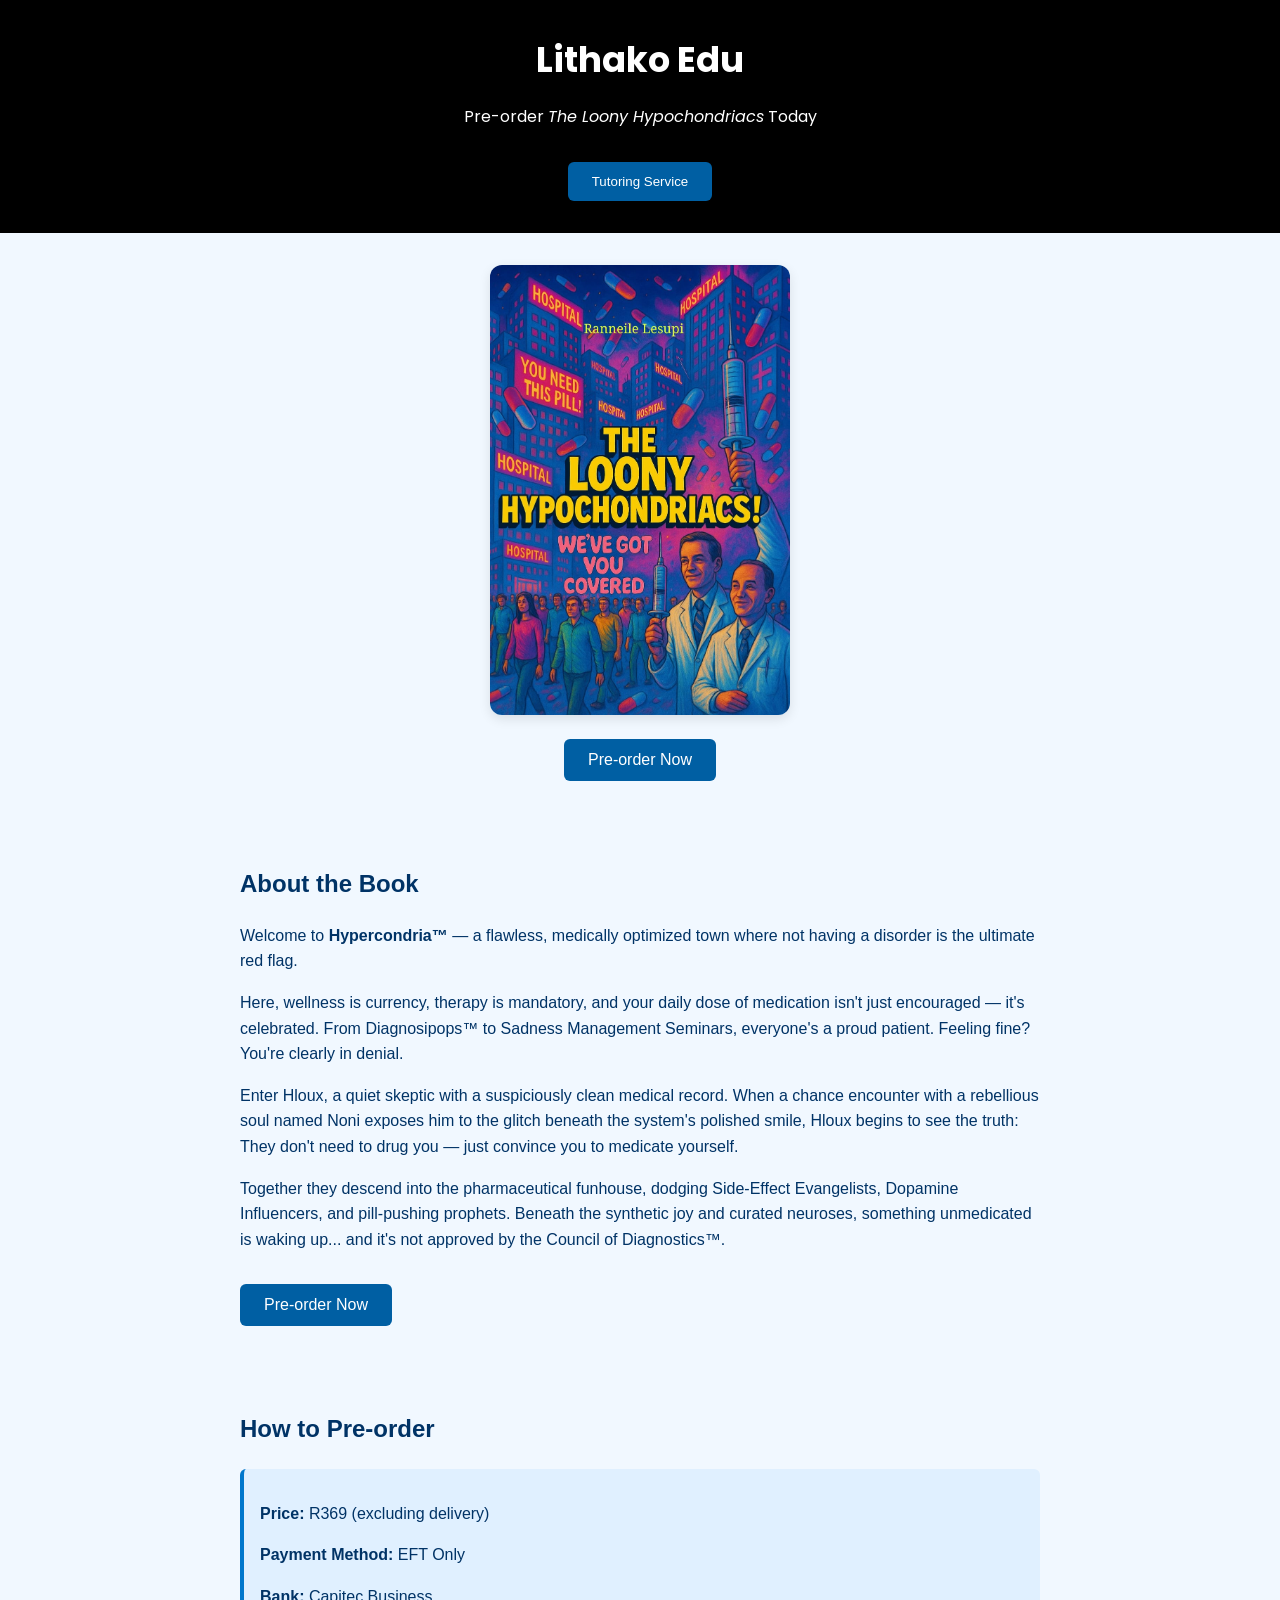
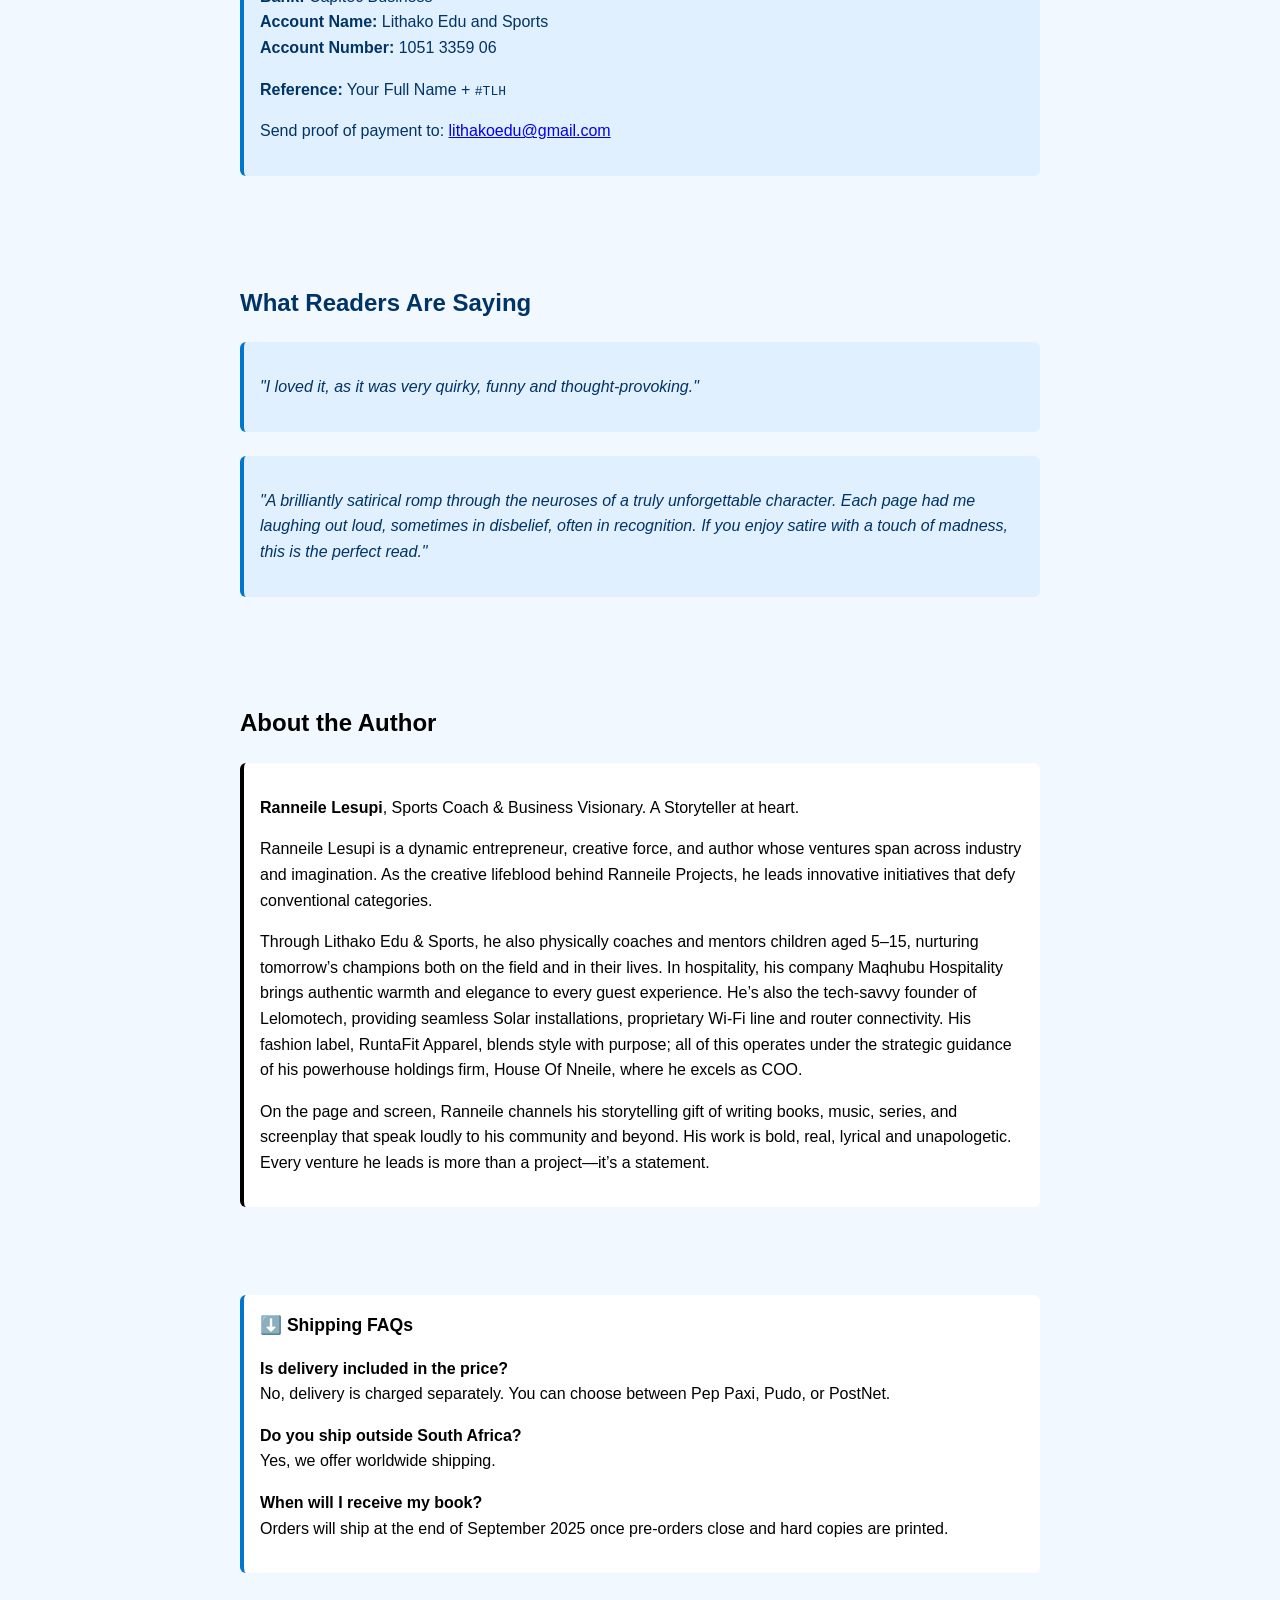
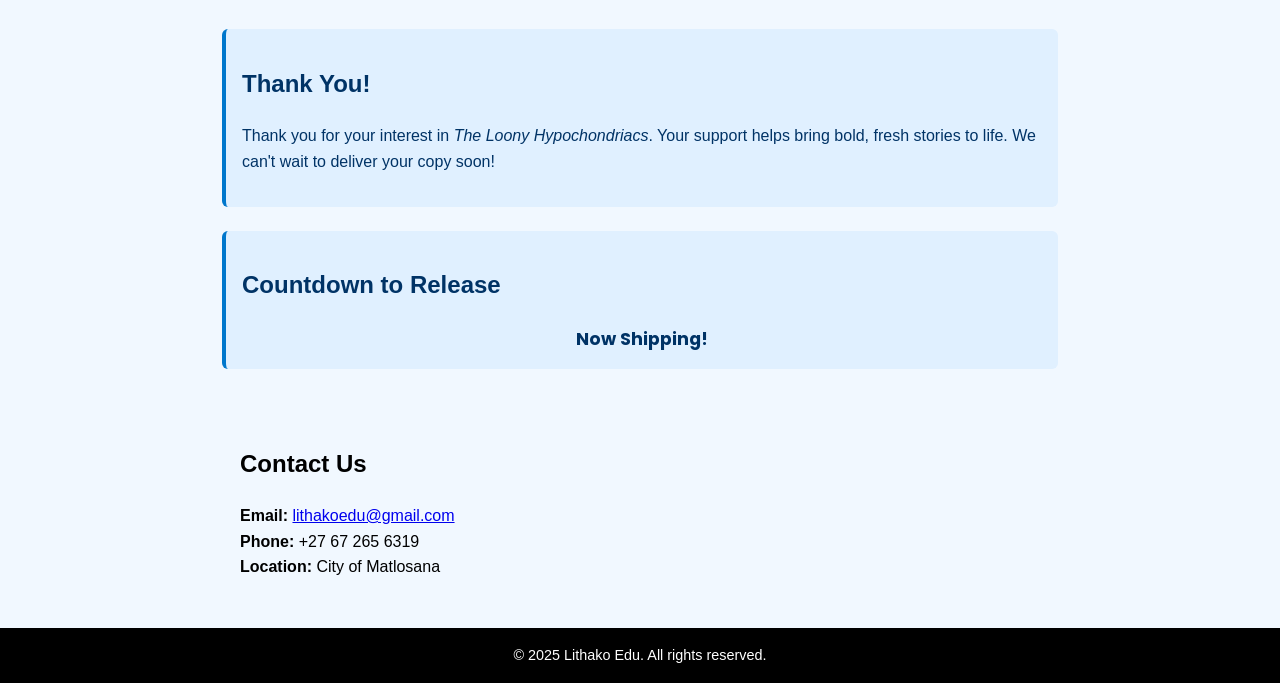
==== books.html @ 732142c1 "books.html" ====
<!DOCTYPE html>
<html lang="en">
<head>
  <meta charset="UTF-8" />
  <meta name="viewport" content="width=device-width, initial-scale=1.0" />
  <title>Lithako Edu – The Loony Hypochondriacs</title>
  <link href="https://fonts.googleapis.com/css2?family=Poppins:wght@600;700&display=swap" rel="stylesheet">
  <style>
    body {
      font-family: Arial, sans-serif;
      margin: 0;
      background: #f1f8ff;
      color: #003366;
      line-height: 1.6;
    }
    header {
      background: #000000;
      color: white;
      text-align: center;
      padding: 2rem 1rem;
      font-family: 'Poppins', sans-serif;
    }
    header h1 {
      margin: 0;
      font-size: 2.2rem;
    }
    .hero {
      padding: 2rem 1rem;
      text-align: center;
    }
    .hero img {
      max-width: 300px;
      width: 80%;
      height: auto;
      border-radius: 12px;
      box-shadow: 0 4px 12px rgba(0,0,0,0.1);
    }
    .hero button, .cta-button {
      background: #005fa3;
      color: white;
      border: none;
      padding: 0.75rem 1.5rem;
      font-size: 1rem;
      border-radius: 6px;
      cursor: pointer;
      margin-top: 1rem;
    }
    .section {
      max-width: 800px;
      margin: auto;
      padding: 2rem 1rem;
    }
    .testimonial, .order-box, .thank-you, .countdown-timer {
      background: #e0f0ff;
      border-left: 4px solid #0077cc;
      padding: 1rem;
      margin-bottom: 1.5rem;
      border-radius: 6px;
    }
    .bio-box {
      background: #ffffff;
      color: #000000;
      border-left: 4px solid #000000;
      padding: 1rem;
      margin-bottom: 1.5rem;
      border-radius: 6px;
    }
    .faq {
      background: #ffffff;
      color: #000000;
      border-left: 4px solid #0077cc;
      padding: 1rem;
      margin-bottom: 1.5rem;
      border-radius: 6px;
    }
    .contact-box {
      color: #000000;
    }
    footer {
      background: #000000;
      color: white;
      text-align: center;
      padding: 1rem;
      font-size: 0.9rem;
    }
    .countdown-box {
      font-size: 1.1rem;
      font-weight: bold;
      text-align: center;
      margin: 0 auto;
      font-family: 'Poppins', sans-serif;
    }
    #countdown span {
      display: inline-block;
      min-width: 80px;
      margin: 5px;
      font-size: 1rem;
      background: #005fa3;
      color: white;
      padding: 0.5rem 1rem;
      border-radius: 8px;
    }
    summary {
      font-weight: bold;
      font-size: 1.1rem;
      cursor: pointer;
      display: flex;
      align-items: center;
    }
    summary::marker {
      content: "\25BC ";
      font-size: 1rem;
      color: #005fa3;
    }
    @media (max-width: 600px) {
      .hero img {
        max-width: 90%;
      }
      #countdown span {
        min-width: 70px;
        font-size: 0.95rem;
      }
    }
  </style>
</head>
<body>
<header>
  <h1>Lithako Edu</h1>
  <p>Pre-order <em>The Loony Hypochondriacs</em> Today</p>
  <button onclick="window.location.href='tutoring.html'" style="margin-top: 1rem; background:#005fa3; color:white; border:none; padding:0.75rem 1.5rem; border-radius:6px; cursor:pointer;">Tutoring Service</button>
</header>

  <section class="hero">
    <img src="tlh-cover.jpg" alt="The Loony Hypochondriacs Book Cover">
    <br>
    <button onclick="document.getElementById('order').scrollIntoView({ behavior: 'smooth' });">Pre-order Now</button>
  </section>

  <section class="section">
    <h2>About the Book</h2>
    <p>Welcome to <strong>Hypercondria™</strong> — a flawless, medically optimized town where not having a disorder is the ultimate red flag.</p>
    <p>Here, wellness is currency, therapy is mandatory, and your daily dose of medication isn't just encouraged — it's celebrated. From Diagnosipops™ to Sadness Management Seminars, everyone's a proud patient. Feeling fine? You're clearly in denial.</p>
    <p>Enter Hloux, a quiet skeptic with a suspiciously clean medical record. When a chance encounter with a rebellious soul named Noni exposes him to the glitch beneath the system's polished smile, Hloux begins to see the truth: They don't need to drug you — just convince you to medicate yourself.</p>
    <p>Together they descend into the pharmaceutical funhouse, dodging Side-Effect Evangelists, Dopamine Influencers, and pill-pushing prophets. Beneath the synthetic joy and curated neuroses, something unmedicated is waking up... and it's not approved by the Council of Diagnostics™.</p>
    <button class="cta-button" onclick="document.getElementById('order').scrollIntoView({ behavior: 'smooth' });">Pre-order Now</button>
  </section>

  <section class="section" id="order">
    <h2>How to Pre-order</h2>
    <div class="order-box">
      <p><strong>Price:</strong> R369 (excluding delivery)</p>
      <p><strong>Payment Method:</strong> EFT Only</p>
      <p><strong>Bank:</strong> Capitec Business<br>
         <strong>Account Name:</strong> Lithako Edu and Sports<br>
         <strong>Account Number:</strong> 1051 3359 06</p>
      <p><strong>Reference:</strong> Your Full Name + <code>#TLH</code></p>
      <p>Send proof of payment to: <a href="mailto:lithakoedu@gmail.com">lithakoedu@gmail.com</a></p>
    </div>
  </section>

  <section class="section">
    <h2>What Readers Are Saying</h2>
    <div class="testimonial">
      <p><em>"I loved it, as it was very quirky, funny and thought-provoking."</em></p>
    </div>
    <div class="testimonial">
      <p><em>"A brilliantly satirical romp through the neuroses of a truly unforgettable character. Each page had me laughing out loud, sometimes in disbelief, often in recognition. If you enjoy satire with a touch of madness, this is the perfect read."</em></p>
    </div>
  </section>

  <section class="section">
    <h2 style="color: black;">About the Author</h2>
    <div class="bio-box">
      <p><strong>Ranneile Lesupi</strong>, Sports Coach & Business Visionary. A Storyteller at heart.</p>
      <p>Ranneile Lesupi is a dynamic entrepreneur, creative force, and author whose ventures span across industry and imagination. As the creative lifeblood behind Ranneile Projects, he leads innovative initiatives that defy conventional categories.</p>
      <p>Through Lithako Edu & Sports, he also physically coaches and mentors children aged 5–15, nurturing tomorrow’s champions both on the field and in their lives. In hospitality, his company Maqhubu Hospitality brings authentic warmth and elegance to every guest experience. He’s also the tech-savvy founder of Lelomotech, providing seamless Solar installations, proprietary Wi-Fi line and router connectivity. His fashion label, RuntaFit Apparel, blends style with purpose; all of this operates under the strategic guidance of his powerhouse holdings firm, House Of Nneile, where he excels as COO.</p>
      <p>On the page and screen, Ranneile channels his storytelling gift of writing books, music, series, and screenplay that speak loudly to his community and beyond. His work is bold, real, lyrical and unapologetic. Every venture he leads is more than a project—it’s a statement.</p>
    </div>
  </section>

  <section class="section">
    <details class="faq" open>
      <summary style="color: black;">⬇️ Shipping FAQs</summary>
      <p><strong>Is delivery included in the price?</strong><br>
      No, delivery is charged separately. You can choose between Pep Paxi, Pudo, or PostNet.</p>

      <p><strong>Do you ship outside South Africa?</strong><br>
      Yes, we offer worldwide shipping.</p>

      <p><strong>When will I receive my book?</strong><br>
      Orders will ship at the end of September 2025 once pre-orders close and hard copies are printed.</p>
    </details>
  </section>

  <section class="section thank-you">
    <h2>Thank You!</h2>
    <p>Thank you for your interest in <em>The Loony Hypochondriacs</em>. Your support helps bring bold, fresh stories to life. We can't wait to deliver your copy soon!</p>
  </section>

  <section class="section countdown-timer">
    <h2>Countdown to Release</h2>
    <div class="countdown-box" id="countdown">
      <span id="days">0 Days</span>
      <span id="hours">0 Hours</span>
      <span id="minutes">0 Minutes</span>
      <span id="seconds">0 Seconds</span>
    </div>
  </section>

  <section class="section contact-box">
    <h2>Contact Us</h2>
    <p><strong>Email:</strong> <a href="mailto:lithakoedu@gmail.com">lithakoedu@gmail.com</a><br>
       <strong>Phone:</strong> +27 67 265 6319<br>
       <strong>Location:</strong> City of Matlosana</p>
  </section>

  <footer>
    &copy; 2025 Lithako Edu. All rights reserved.
  </footer>

  <script>
    const releaseDate = new Date("September 30, 2025 00:00:00").getTime();
    const countdown = () => {
      const now = new Date().getTime();
      const distance = releaseDate - now;
      if (distance < 0) {
        document.getElementById("countdown").innerHTML = "Now Shipping!";
        return;
      }
      const days = Math.floor(distance / (1000 * 60 * 60 * 24));
      const hours = Math.floor((distance % (1000 * 60 * 60 * 24)) / (1000 * 60 * 60));
      const minutes = Math.floor((distance % (1000 * 60 * 60)) / (1000 * 60));
      const seconds = Math.floor((distance % (1000 * 60)) / 1000);

      document.getElementById("days").innerText = days + " Days";
      document.getElementById("hours").innerText = hours + " Hours";
      document.getElementById("minutes").innerText = minutes + " Minutes";
      document.getElementById("seconds").innerText = seconds + " Seconds";
    };
    setInterval(countdown, 1000);
  </script>
</body>
</html>
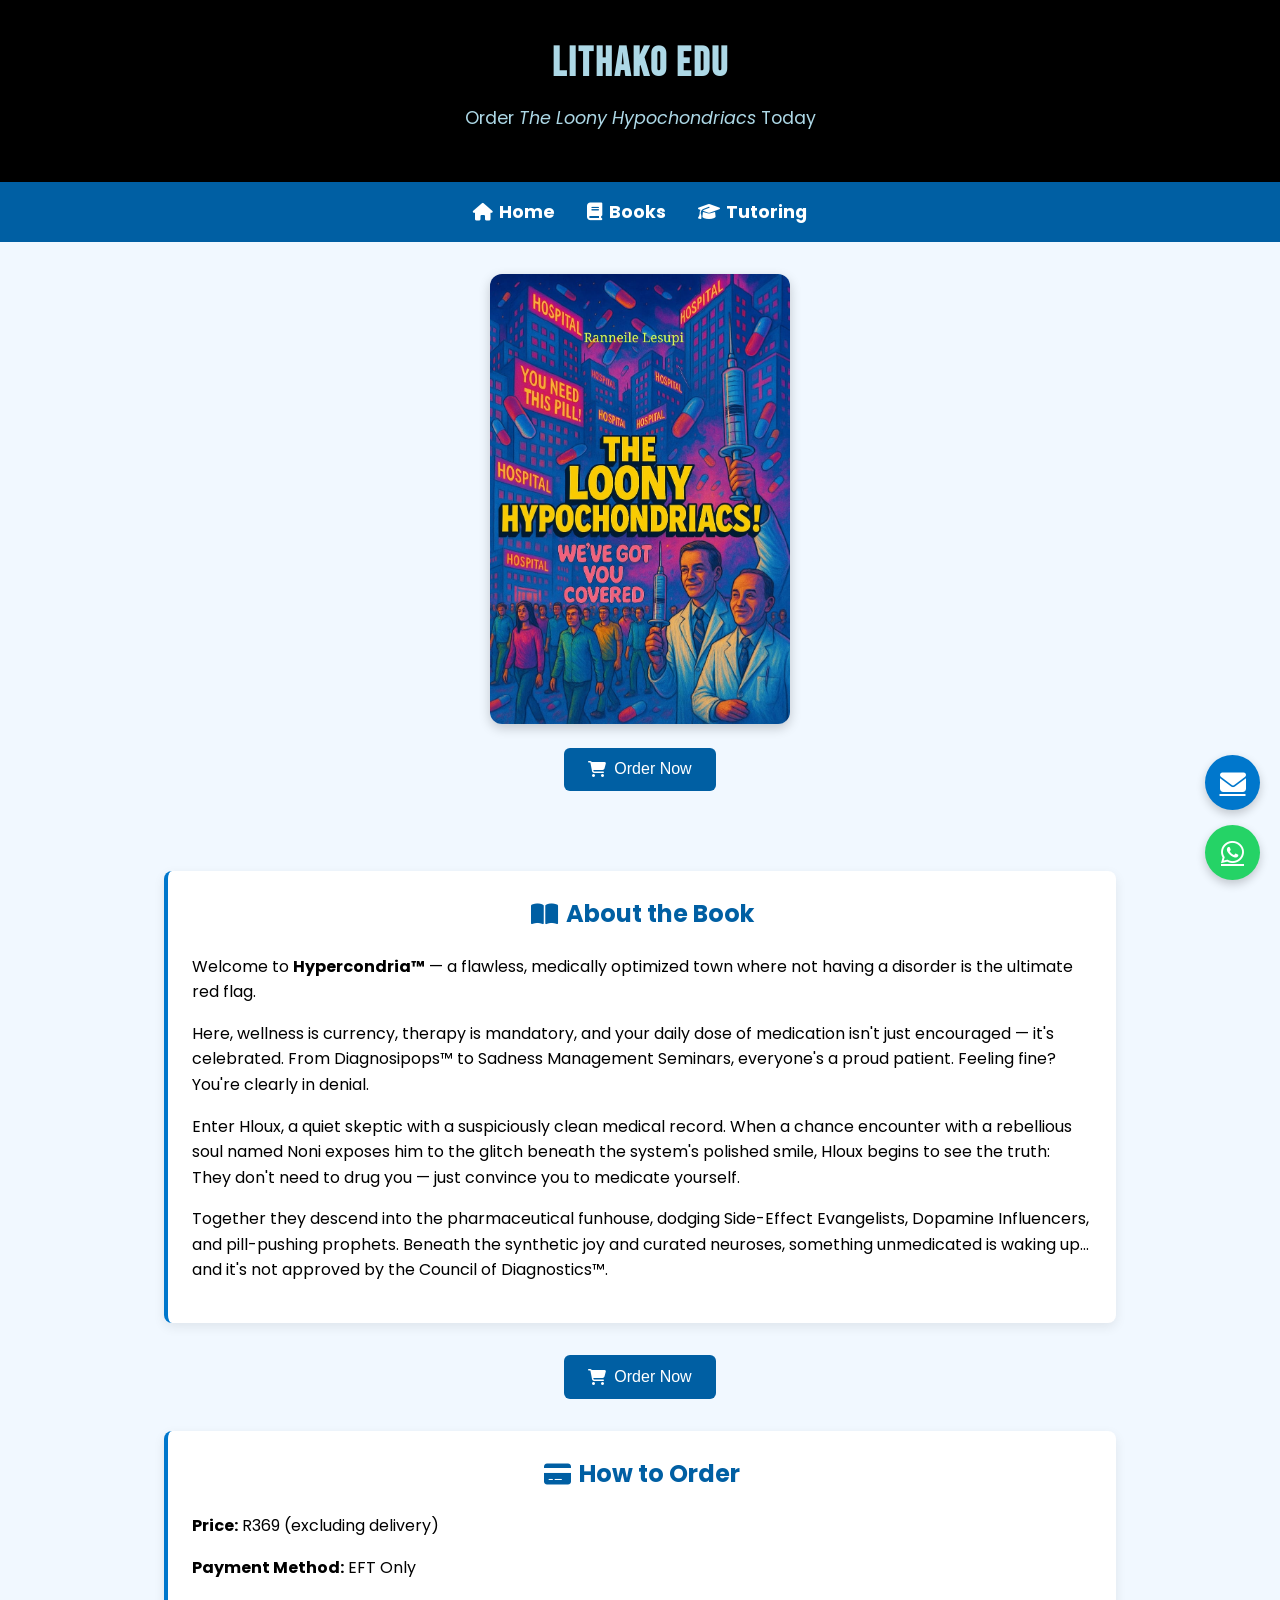
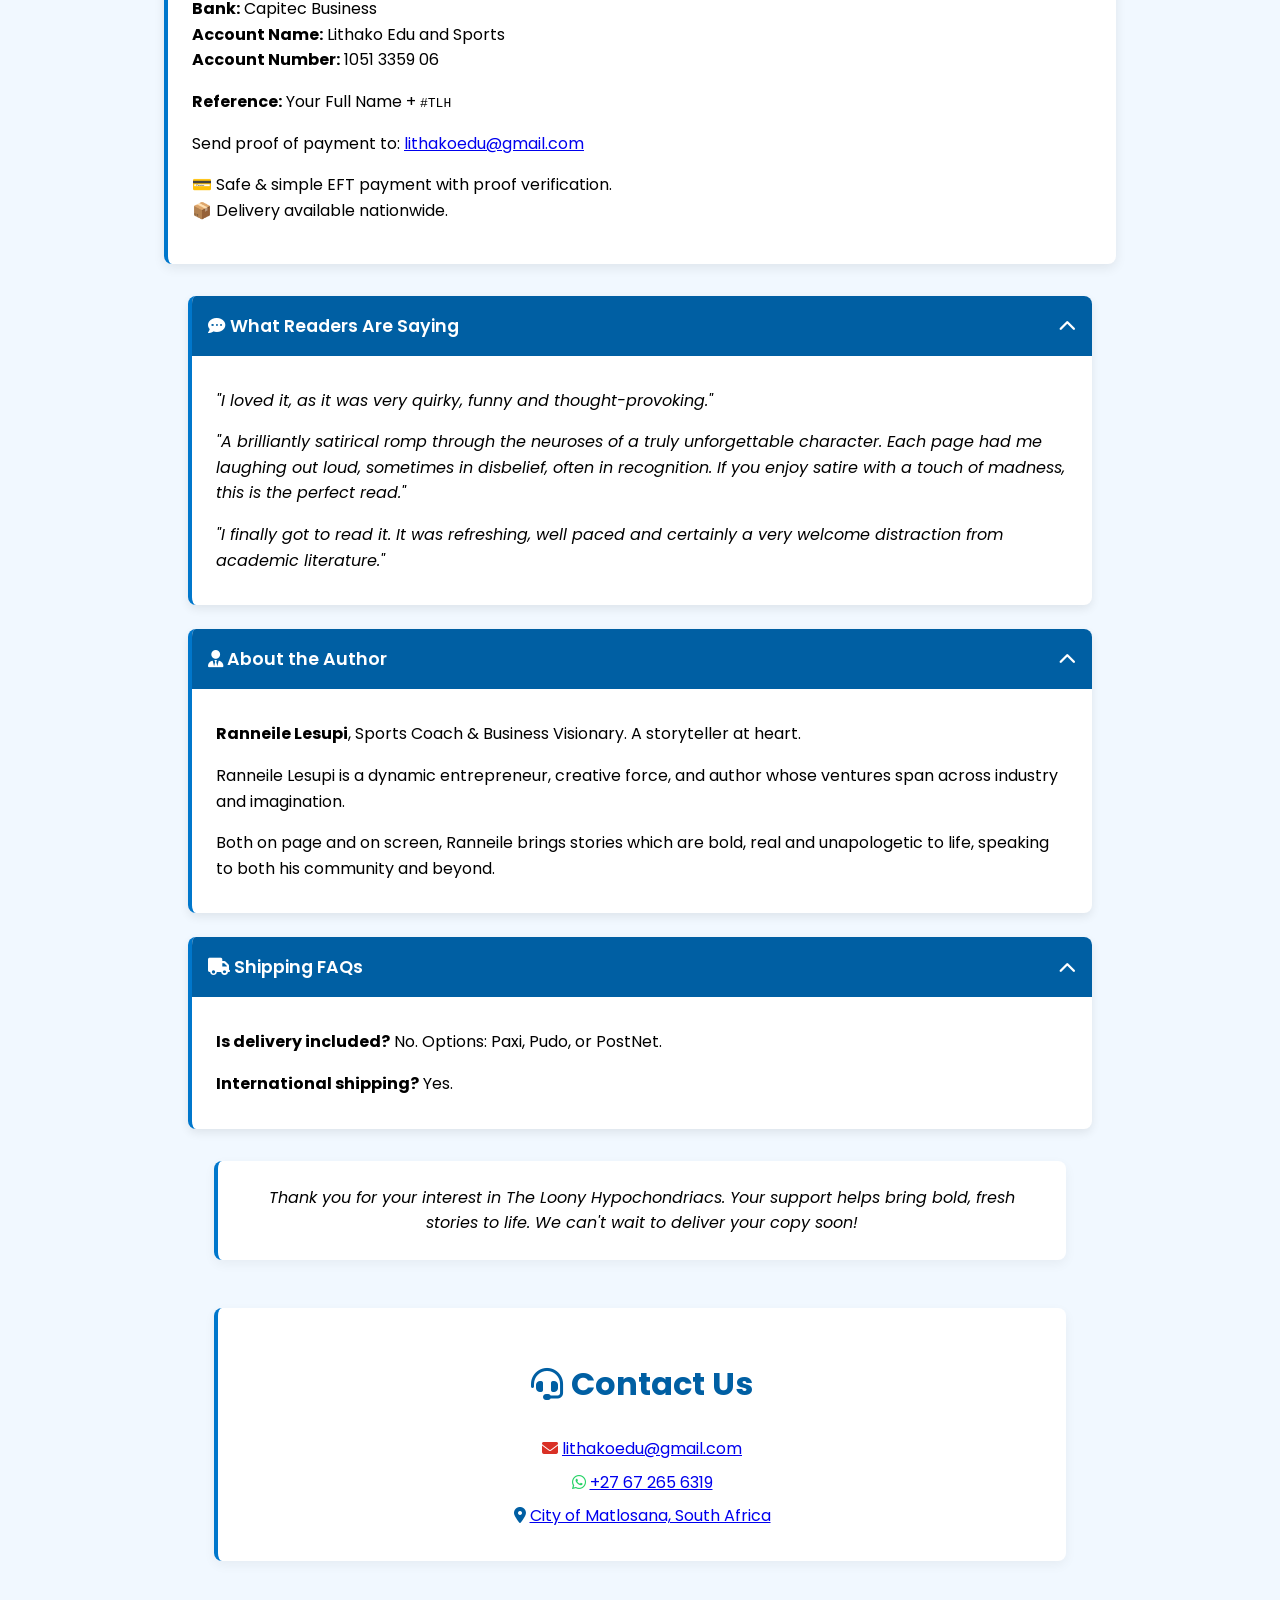
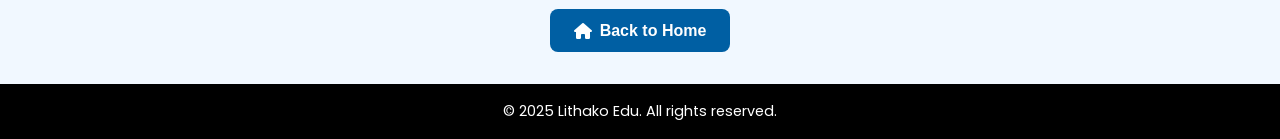
==== commit d765a25f: "Add initial HTML structure for books page" ====
--- a/books.html
+++ b/books.html
@@ -4,240 +4,441 @@
   <meta charset="UTF-8" />
   <meta name="viewport" content="width=device-width, initial-scale=1.0" />
   <title>Lithako Edu – The Loony Hypochondriacs</title>
-  <link href="https://fonts.googleapis.com/css2?family=Poppins:wght@600;700&display=swap" rel="stylesheet">
+
+  <!-- Fonts & Icons -->
+  <link href="https://fonts.googleapis.com/css2?family=Poppins:wght@400;600;700&family=Bebas+Neue&display=swap" rel="stylesheet">
+  <link rel="stylesheet" href="https://cdnjs.cloudflare.com/ajax/libs/font-awesome/6.5.0/css/all.min.css">
+
   <style>
+    html {
+      scroll-behavior: smooth;
+    }
+
     body {
-      font-family: Arial, sans-serif;
+      font-family: 'Poppins', sans-serif;
       margin: 0;
       background: #f1f8ff;
-      color: #003366;
+      color: #000;
       line-height: 1.6;
     }
+
+    /* Header */
     header {
-      background: #000000;
-      color: white;
+      background: #000;
+      color: #add8e6;
       text-align: center;
       padding: 2rem 1rem;
-      font-family: 'Poppins', sans-serif;
-    }
+    }
+
     header h1 {
+      font-family: 'Bebas Neue', sans-serif;
+      font-size: 2.5rem;
       margin: 0;
-      font-size: 2.2rem;
-    }
+      letter-spacing: 2px;
+    }
+
+    header p {
+      font-size: 1.1rem;
+      margin-top: 0.5rem;
+      color: #add8e6;
+    }
+
+    /* Navbar */
+    nav {
+      background: #005fa3;
+      display: flex;
+      justify-content: center;
+      gap: 2rem;
+      padding: 1rem 0;
+    }
+
+    nav a {
+      color: white;
+      text-decoration: none;
+      font-weight: bold;
+      font-size: 1.1rem;
+      display: flex;
+      align-items: center;
+      gap: 0.4rem;
+      transition: color 0.3s ease;
+    }
+
+    nav a:hover {
+      color: #aee0ff;
+    }
+
+    /* Hero */
     .hero {
+      text-align: center;
       padding: 2rem 1rem;
-      text-align: center;
-    }
+    }
+
     .hero img {
       max-width: 300px;
       width: 80%;
-      height: auto;
       border-radius: 12px;
-      box-shadow: 0 4px 12px rgba(0,0,0,0.1);
-    }
-    .hero button, .cta-button {
+      box-shadow: 0 4px 12px rgba(0,0,0,0.2);
+    }
+
+    .cta-button {
       background: #005fa3;
       color: white;
       border: none;
-      padding: 0.75rem 1.5rem;
+      padding: 0.8rem 1.5rem;
       font-size: 1rem;
       border-radius: 6px;
       cursor: pointer;
-      margin-top: 1rem;
-    }
-    .section {
+      display: flex;
+      align-items: center;
+      gap: 0.5rem;
+      margin: 1rem auto;
+      transition: all 0.3s ease;
+    }
+
+    .cta-button:hover {
+      background: #00487d;
+      transform: scale(1.05);
+    }
+
+    .pulse {
+      animation: pulse 1.8s infinite;
+    }
+
+    @keyframes pulse {
+      0% { transform: scale(1); }
+      50% { transform: scale(1.05); }
+      100% { transform: scale(1); }
+    }
+
+    .highlight {
+      color: #005fa3;
+      font-weight: 600;
+    }
+
+    /* Box Sections */
+    .info-box {
+      max-width: 900px;
+      margin: 2rem auto;
+      background: #ffffff;
+      border-left: 4px solid #0077cc;
+      border-radius: 8px;
+      box-shadow: 0 4px 12px rgba(0, 0, 0, 0.08);
+      padding: 1.5rem;
+    }
+
+    .info-box h2 {
+      text-align: center;
+      color: #005fa3;
+      margin-top: 0;
+      display: flex;
+      justify-content: center;
+      align-items: center;
+      gap: 0.5rem;
+    }
+
+    /* Accordion Sections */
+    .accordion {
+      max-width: 900px;
+      margin: 1.5rem auto;
+      background: #fff;
+      border-radius: 8px;
+      border-left: 4px solid #0077cc;
+      box-shadow: 0 4px 10px rgba(0,0,0,0.08);
+      overflow: hidden;
+      transition: all 0.3s ease;
+    }
+
+    .accordion-header {
+      background: #005fa3;
+      color: white;
+      padding: 1rem;
+      cursor: pointer;
+      font-weight: 600;
+      display: flex;
+      align-items: center;
+      justify-content: space-between;
+      font-size: 1.1rem;
+      user-select: none;
+    }
+
+    .accordion-header i.fa-chevron-down {
+      transition: transform 0.3s ease;
+    }
+
+    .accordion.open .accordion-header i.fa-chevron-down {
+      transform: rotate(180deg);
+    }
+
+    .accordion-content {
+      padding: 1rem 1.5rem;
+      opacity: 1;
+      max-height: none;
+    }
+
+    .accordion.closed .accordion-content {
+      display: none;
+      opacity: 0;
+    }
+
+    /* Thank You Box */
+    .thank-you {
       max-width: 800px;
-      margin: auto;
-      padding: 2rem 1rem;
-    }
-    .testimonial, .order-box, .thank-you, .countdown-timer {
-      background: #e0f0ff;
+      margin: 2rem auto;
+      padding: 1.5rem;
+      background: #ffffff;
       border-left: 4px solid #0077cc;
-      padding: 1rem;
-      margin-bottom: 1.5rem;
-      border-radius: 6px;
-    }
-    .bio-box {
+      border-radius: 8px;
+      color: #000;
+      box-shadow: 0 4px 12px rgba(0,0,0,0.05);
+      text-align: center;
+      font-style: italic;
+    }
+
+    /* Contact Section */
+    .contact-section {
+      max-width: 800px;
+      margin: 3rem auto;
       background: #ffffff;
-      color: #000000;
-      border-left: 4px solid #000000;
-      padding: 1rem;
-      margin-bottom: 1.5rem;
-      border-radius: 6px;
-    }
-    .faq {
-      background: #ffffff;
-      color: #000000;
       border-left: 4px solid #0077cc;
-      padding: 1rem;
-      margin-bottom: 1.5rem;
-      border-radius: 6px;
-    }
-    .contact-box {
-      color: #000000;
-    }
+      border-radius: 8px;
+      padding: 1.5rem;
+      text-align: center;
+      color: #000;
+      box-shadow: 0 4px 12px rgba(0,0,0,0.05);
+    }
+
+    .contact-section h2 {
+      display: flex;
+      align-items: center;
+      justify-content: center;
+      gap: 0.5rem;
+      font-size: 2rem;
+      color: #005fa3;
+    }
+
+    .contact-list {
+      list-style: none;
+      padding: 0;
+      margin: 0;
+    }
+
+    .contact-list li {
+      margin: 0.5rem 0;
+      font-size: 1rem;
+    }
+
+    /* Floating Buttons */
+    .floating-btn {
+      position: fixed;
+      width: 55px;
+      height: 55px;
+      border-radius: 50%;
+      text-align: center;
+      font-size: 26px;
+      color: white;
+      z-index: 1000;
+      box-shadow: 0 4px 10px rgba(0, 0, 0, 0.2);
+      transition: transform 0.3s, background 0.3s;
+      display: flex;
+      align-items: center;
+      justify-content: center;
+    }
+
+    .floating-btn i {
+      margin: 0;
+    }
+
+    .floating-btn:hover {
+      transform: scale(1.07);
+    }
+
+    .whatsapp-float {
+      background-color: #25D366;
+      bottom: 20px;
+      right: 20px;
+    }
+
+    .email-float {
+      background-color: #0077cc;
+      bottom: 90px;
+      right: 20px;
+    }
+
+    /* Back to Home */
+    .back-home {
+      text-align: center;
+      margin: 2rem 0;
+    }
+
+    .back-home .back-cta {
+      background: #005fa3;
+      color: white;
+      border: none;
+      padding: 0.8rem 1.5rem;
+      border-radius: 8px;
+      cursor: pointer;
+      font-size: 1rem;
+      font-weight: 600;
+      display: inline-flex;
+      align-items: center;
+      justify-content: center;
+      gap: 0.5rem;
+      transition: all 0.3s ease;
+    }
+
+    .back-home .back-cta:hover {
+      background: #00487d;
+      transform: scale(1.05);
+    }
+
     footer {
-      background: #000000;
+      background: #000;
       color: white;
       text-align: center;
       padding: 1rem;
       font-size: 0.9rem;
     }
-    .countdown-box {
-      font-size: 1.1rem;
-      font-weight: bold;
-      text-align: center;
-      margin: 0 auto;
-      font-family: 'Poppins', sans-serif;
-    }
-    #countdown span {
-      display: inline-block;
-      min-width: 80px;
-      margin: 5px;
-      font-size: 1rem;
-      background: #005fa3;
-      color: white;
-      padding: 0.5rem 1rem;
-      border-radius: 8px;
-    }
-    summary {
-      font-weight: bold;
-      font-size: 1.1rem;
-      cursor: pointer;
-      display: flex;
-      align-items: center;
-    }
-    summary::marker {
-      content: "\25BC ";
-      font-size: 1rem;
-      color: #005fa3;
-    }
-    @media (max-width: 600px) {
-      .hero img {
-        max-width: 90%;
-      }
-      #countdown span {
-        min-width: 70px;
-        font-size: 0.95rem;
-      }
+
+    @media (max-width: 700px) {
+      .hero img { max-width: 220px; }
+      .info-box, .accordion, .thank-you, .contact-section { margin: 1rem; padding: 1rem; }
+      .email-float { right: 14px; bottom: 84px; }
+      .whatsapp-float { right: 14px; bottom: 20px; }
     }
   </style>
 </head>
 <body>
-<header>
-  <h1>Lithako Edu</h1>
-  <p>Pre-order <em>The Loony Hypochondriacs</em> Today</p>
-  <button onclick="window.location.href='tutoring.html'" style="margin-top: 1rem; background:#005fa3; color:white; border:none; padding:0.75rem 1.5rem; border-radius:6px; cursor:pointer;">Tutoring Service</button>
-</header>
+
+  <header>
+    <h1>Lithako Edu</h1>
+    <p>Order <em>The Loony Hypochondriacs</em> Today</p>
+  </header>
+
+  <nav>
+    <a href="index.html"><i class="fas fa-home"></i> Home</a>
+    <a href="books.html"><i class="fas fa-book"></i> Books</a>
+    <a href="tutoring.html"><i class="fas fa-graduation-cap"></i> Tutoring</a>
+  </nav>
 
   <section class="hero">
     <img src="tlh-cover.jpg" alt="The Loony Hypochondriacs Book Cover">
-    <br>
-    <button onclick="document.getElementById('order').scrollIntoView({ behavior: 'smooth' });">Pre-order Now</button>
+    <button class="cta-button pulse" onclick="document.getElementById('order').scrollIntoView({ behavior: 'smooth' });" aria-label="Order Now">
+      <i class="fas fa-shopping-cart" aria-hidden="true"></i> Order Now
+    </button>
   </section>
 
-  <section class="section">
-    <h2>About the Book</h2>
+  <section class="info-box">
+    <h2><i class="fas fa-book-open"></i> About the Book</h2>
+
     <p>Welcome to <strong>Hypercondria™</strong> — a flawless, medically optimized town where not having a disorder is the ultimate red flag.</p>
+
     <p>Here, wellness is currency, therapy is mandatory, and your daily dose of medication isn't just encouraged — it's celebrated. From Diagnosipops™ to Sadness Management Seminars, everyone's a proud patient. Feeling fine? You're clearly in denial.</p>
+
     <p>Enter Hloux, a quiet skeptic with a suspiciously clean medical record. When a chance encounter with a rebellious soul named Noni exposes him to the glitch beneath the system's polished smile, Hloux begins to see the truth: They don't need to drug you — just convince you to medicate yourself.</p>
+
     <p>Together they descend into the pharmaceutical funhouse, dodging Side-Effect Evangelists, Dopamine Influencers, and pill-pushing prophets. Beneath the synthetic joy and curated neuroses, something unmedicated is waking up... and it's not approved by the Council of Diagnostics™.</p>
-    <button class="cta-button" onclick="document.getElementById('order').scrollIntoView({ behavior: 'smooth' });">Pre-order Now</button>
   </section>
 
-  <section class="section" id="order">
-    <h2>How to Pre-order</h2>
-    <div class="order-box">
-      <p><strong>Price:</strong> R369 (excluding delivery)</p>
-      <p><strong>Payment Method:</strong> EFT Only</p>
-      <p><strong>Bank:</strong> Capitec Business<br>
-         <strong>Account Name:</strong> Lithako Edu and Sports<br>
-         <strong>Account Number:</strong> 1051 3359 06</p>
-      <p><strong>Reference:</strong> Your Full Name + <code>#TLH</code></p>
-      <p>Send proof of payment to: <a href="mailto:lithakoedu@gmail.com">lithakoedu@gmail.com</a></p>
-    </div>
+  <div style="text-align:center;">
+    <button class="cta-button pulse" onclick="document.getElementById('order').scrollIntoView({ behavior: 'smooth' });" aria-label="Order Now (second)">
+      <i class="fas fa-shopping-cart" aria-hidden="true"></i> Order Now
+    </button>
+  </div>
+
+  <section id="order" class="info-box">
+    <h2><i class="fas fa-credit-card"></i> How to Order</h2>
+    <p><strong>Price:</strong> R369 (excluding delivery)</p>
+    <p><strong>Payment Method:</strong> EFT Only</p>
+    <p><strong>Bank:</strong> Capitec Business<br>
+       <strong>Account Name:</strong> Lithako Edu and Sports<br>
+       <strong>Account Number:</strong> 1051 3359 06</p>
+    <p><strong>Reference:</strong> Your Full Name + <code>#TLH</code></p>
+    <p>Send proof of payment to: <a href="mailto:lithakoedu@gmail.com">lithakoedu@gmail.com</a></p>
+    <p>💳 Safe & simple EFT payment with proof verification.<br>📦 Delivery available nationwide.</p>
   </section>
 
-  <section class="section">
-    <h2>What Readers Are Saying</h2>
-    <div class="testimonial">
+  <!-- What Readers Are Saying -->
+  <div class="accordion open" aria-expanded="true">
+    <div class="accordion-header">
+      <span><i class="fas fa-comment-dots" aria-hidden="true"></i> What Readers Are Saying</span>
+      <i class="fas fa-chevron-down" aria-hidden="true"></i>
+    </div>
+    <div class="accordion-content">
       <p><em>"I loved it, as it was very quirky, funny and thought-provoking."</em></p>
-    </div>
-    <div class="testimonial">
       <p><em>"A brilliantly satirical romp through the neuroses of a truly unforgettable character. Each page had me laughing out loud, sometimes in disbelief, often in recognition. If you enjoy satire with a touch of madness, this is the perfect read."</em></p>
-    </div>
+      <p><em>"I finally got to read it. It was refreshing, well paced and certainly a very welcome distraction from academic literature."</em></p>
+    </div>
+  </div>
+
+  <!-- Updated About the Author -->
+  <div class="accordion open" aria-expanded="true">
+    <div class="accordion-header">
+      <span><i class="fas fa-user-tie" aria-hidden="true"></i> About the Author</span>
+      <i class="fas fa-chevron-down" aria-hidden="true"></i>
+    </div>
+    <div class="accordion-content">
+      <p><strong>Ranneile Lesupi</strong>, Sports Coach & Business Visionary. A storyteller at heart.</p>
+      <p>Ranneile Lesupi is a dynamic entrepreneur, creative force, and author whose ventures span across industry and imagination.</p>
+      <p>Both on page and on screen, Ranneile brings stories which are bold, real and unapologetic to life, speaking to both his community and beyond.</p>
+    </div>
+  </div>
+
+  <div class="accordion open" aria-expanded="true">
+    <div class="accordion-header">
+      <span><i class="fas fa-truck" aria-hidden="true"></i> Shipping FAQs</span>
+      <i class="fas fa-chevron-down" aria-hidden="true"></i>
+    </div>
+    <div class="accordion-content">
+      <p><strong>Is delivery included?</strong> No. Options: Paxi, Pudo, or PostNet.</p>
+      <p><strong>International shipping?</strong> Yes.</p>
+    </div>
+  </div>
+
+  <div class="thank-you">
+    Thank you for your interest in <em>The Loony Hypochondriacs</em>. Your support helps bring bold, fresh stories to life. We can't wait to deliver your copy soon!
+  </div>
+
+  <section class="contact-section">
+    <h2><i class="fas fa-headset"></i> Contact Us</h2>
+    <ul class="contact-list">
+      <li><i class="fas fa-envelope" style="color:#d93025;"></i> <a href="mailto:lithakoedu@gmail.com">lithakoedu@gmail.com</a></li>
+      <li><i class="fab fa-whatsapp" style="color:#25D366;"></i> <a href="https://wa.me/27672656319" target="_blank" rel="noopener">+27 67 265 6319</a></li>
+      <li><i class="fas fa-map-marker-alt" style="color:#005fa3;"></i> <a href="https://www.google.com/maps?q=City+of+Matlosana,+South+Africa" target="_blank" rel="noopener">City of Matlosana, South Africa</a></li>
+    </ul>
   </section>
 
-  <section class="section">
-    <h2 style="color: black;">About the Author</h2>
-    <div class="bio-box">
-      <p><strong>Ranneile Lesupi</strong>, Sports Coach & Business Visionary. A Storyteller at heart.</p>
-      <p>Ranneile Lesupi is a dynamic entrepreneur, creative force, and author whose ventures span across industry and imagination. As the creative lifeblood behind Ranneile Projects, he leads innovative initiatives that defy conventional categories.</p>
-      <p>Through Lithako Edu & Sports, he also physically coaches and mentors children aged 5–15, nurturing tomorrow’s champions both on the field and in their lives. In hospitality, his company Maqhubu Hospitality brings authentic warmth and elegance to every guest experience. He’s also the tech-savvy founder of Lelomotech, providing seamless Solar installations, proprietary Wi-Fi line and router connectivity. His fashion label, RuntaFit Apparel, blends style with purpose; all of this operates under the strategic guidance of his powerhouse holdings firm, House Of Nneile, where he excels as COO.</p>
-      <p>On the page and screen, Ranneile channels his storytelling gift of writing books, music, series, and screenplay that speak loudly to his community and beyond. His work is bold, real, lyrical and unapologetic. Every venture he leads is more than a project—it’s a statement.</p>
-    </div>
-  </section>
-
-  <section class="section">
-    <details class="faq" open>
-      <summary style="color: black;">⬇️ Shipping FAQs</summary>
-      <p><strong>Is delivery included in the price?</strong><br>
-      No, delivery is charged separately. You can choose between Pep Paxi, Pudo, or PostNet.</p>
-
-      <p><strong>Do you ship outside South Africa?</strong><br>
-      Yes, we offer worldwide shipping.</p>
-
-      <p><strong>When will I receive my book?</strong><br>
-      Orders will ship at the end of September 2025 once pre-orders close and hard copies are printed.</p>
-    </details>
-  </section>
-
-  <section class="section thank-you">
-    <h2>Thank You!</h2>
-    <p>Thank you for your interest in <em>The Loony Hypochondriacs</em>. Your support helps bring bold, fresh stories to life. We can't wait to deliver your copy soon!</p>
-  </section>
-
-  <section class="section countdown-timer">
-    <h2>Countdown to Release</h2>
-    <div class="countdown-box" id="countdown">
-      <span id="days">0 Days</span>
-      <span id="hours">0 Hours</span>
-      <span id="minutes">0 Minutes</span>
-      <span id="seconds">0 Seconds</span>
-    </div>
-  </section>
-
-  <section class="section contact-box">
-    <h2>Contact Us</h2>
-    <p><strong>Email:</strong> <a href="mailto:lithakoedu@gmail.com">lithakoedu@gmail.com</a><br>
-       <strong>Phone:</strong> +27 67 265 6319<br>
-       <strong>Location:</strong> City of Matlosana</p>
-  </section>
+  <!-- Floating Buttons -->
+  <a href="https://wa.me/27672656319" class="floating-btn whatsapp-float" target="_blank" rel="noopener" title="Chat with us on WhatsApp">
+    <i class="fab fa-whatsapp" aria-hidden="true"></i>
+  </a>
+
+  <a href="mailto:lithakoedu@gmail.com" class="floating-btn email-float" title="Send us an email">
+    <i class="fas fa-envelope" aria-hidden="true"></i>
+  </a>
+
+  <div class="back-home">
+    <button class="back-cta" type="button" onclick="window.location.href='index.html'" aria-label="Back to Home">
+      <i class="fas fa-home" aria-hidden="true"></i> Back to Home
+    </button>
+  </div>
 
   <footer>
     &copy; 2025 Lithako Edu. All rights reserved.
   </footer>
 
   <script>
-    const releaseDate = new Date("September 30, 2025 00:00:00").getTime();
-    const countdown = () => {
-      const now = new Date().getTime();
-      const distance = releaseDate - now;
-      if (distance < 0) {
-        document.getElementById("countdown").innerHTML = "Now Shipping!";
-        return;
-      }
-      const days = Math.floor(distance / (1000 * 60 * 60 * 24));
-      const hours = Math.floor((distance % (1000 * 60 * 60 * 24)) / (1000 * 60 * 60));
-      const minutes = Math.floor((distance % (1000 * 60 * 60)) / (1000 * 60));
-      const seconds = Math.floor((distance % (1000 * 60)) / 1000);
-
-      document.getElementById("days").innerText = days + " Days";
-      document.getElementById("hours").innerText = hours + " Hours";
-      document.getElementById("minutes").innerText = minutes + " Minutes";
-      document.getElementById("seconds").innerText = seconds + " Seconds";
-    };
-    setInterval(countdown, 1000);
+    // Accordion behavior — keep accordions open by default (they have class "open")
+    // Clicking header toggles closed/open.
+    const accordions = document.querySelectorAll('.accordion');
+    accordions.forEach(acc => {
+      const header = acc.querySelector('.accordion-header');
+      header.addEventListener('click', () => {
+        acc.classList.toggle('closed');
+        // ensure aria-expanded reflects state
+        const expanded = !acc.classList.contains('closed');
+        acc.setAttribute('aria-expanded', expanded ? 'true' : 'false');
+      });
+    });
   </script>
 </body>
 </html>
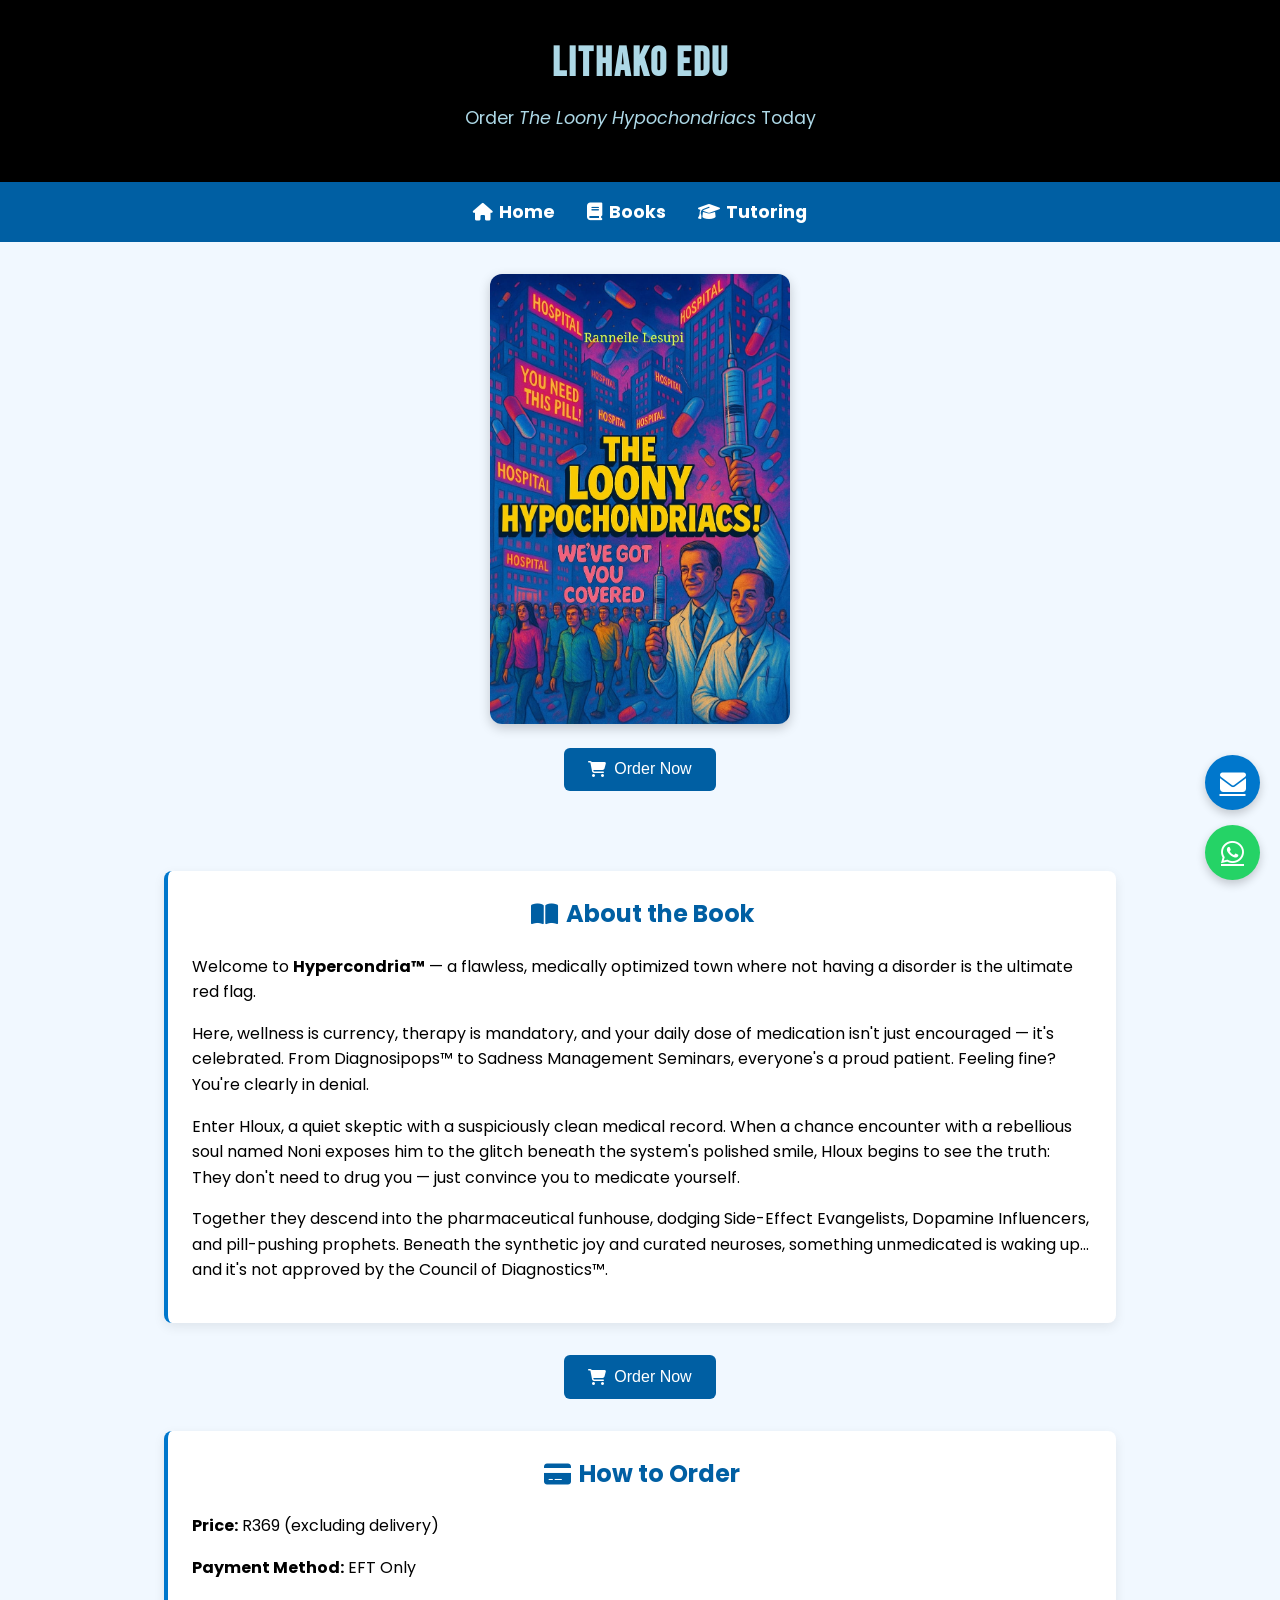
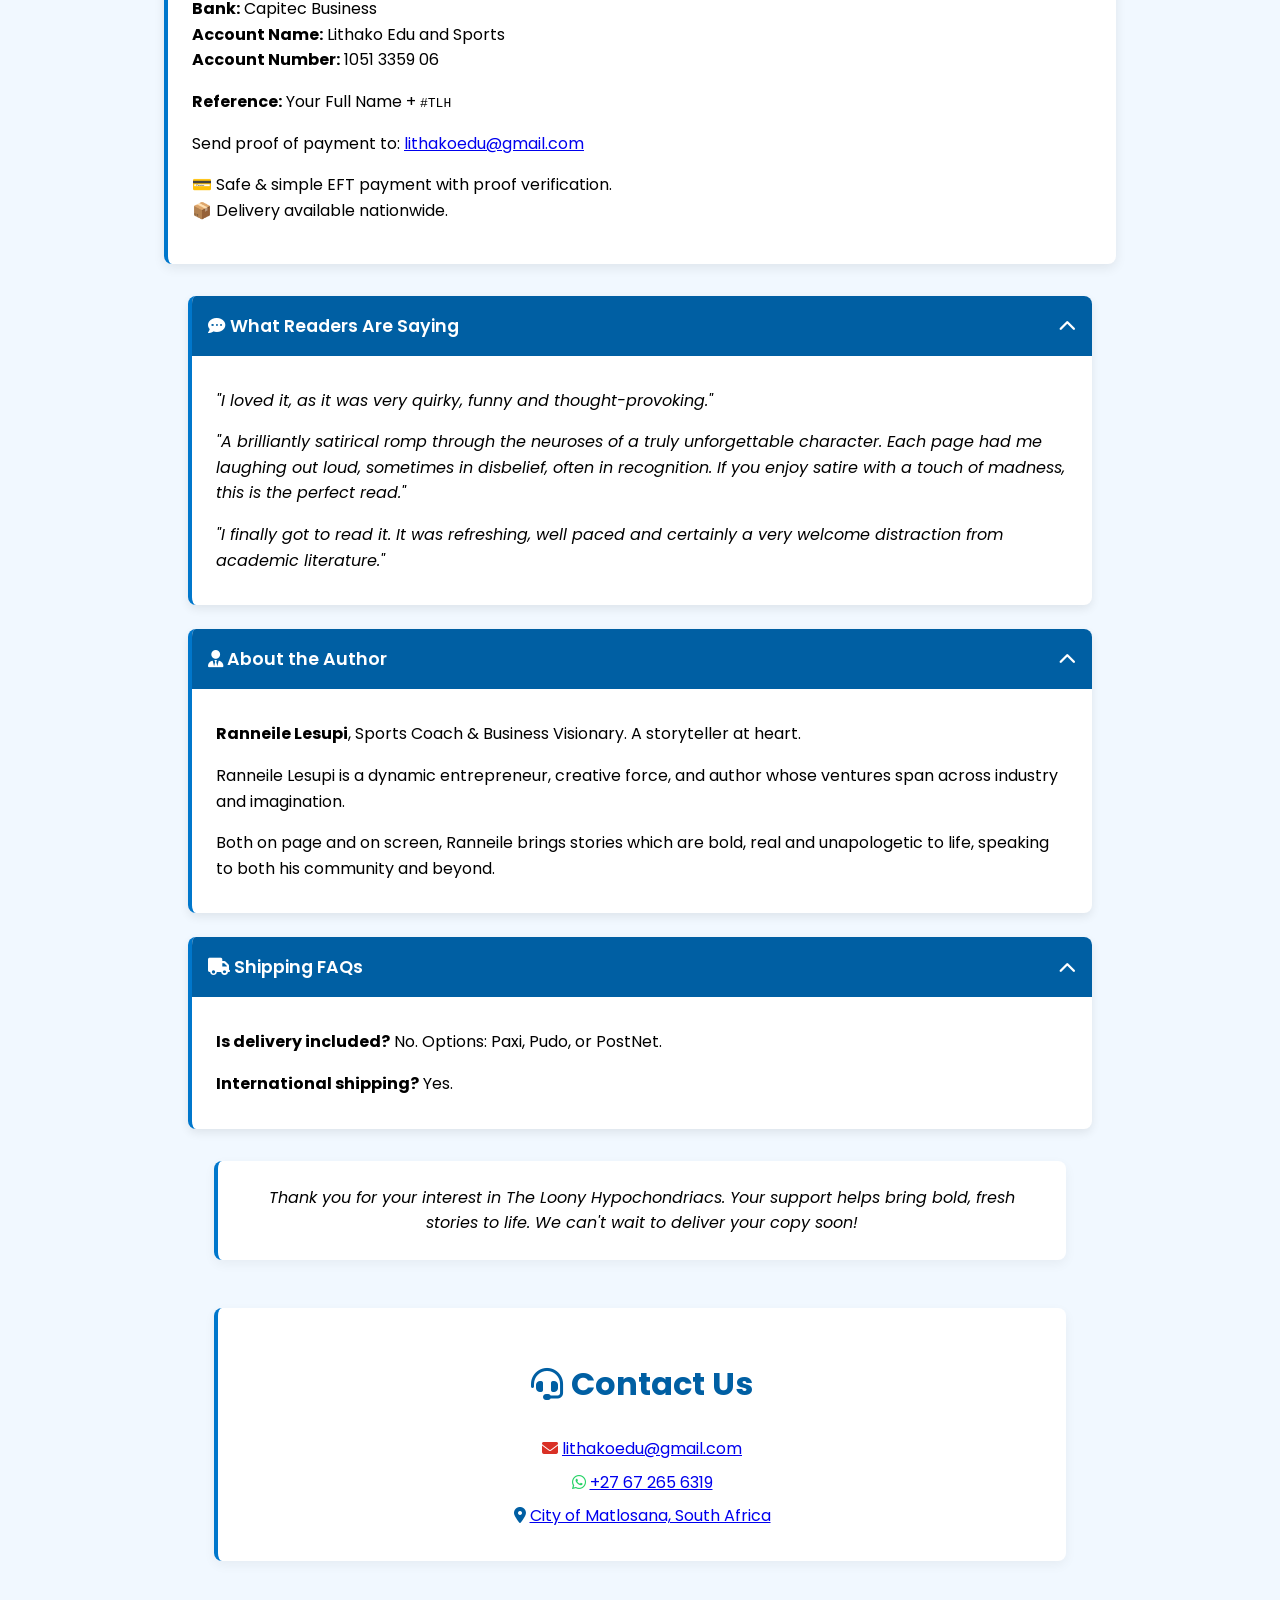
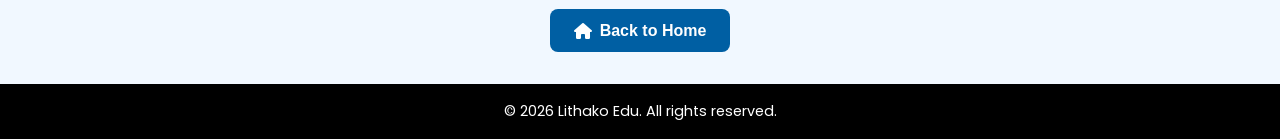
==== commit 29514910: "Update copyright year and add favicon links" ====
--- a/books.html
+++ b/books.html
@@ -4,6 +4,8 @@
   <meta charset="UTF-8" />
   <meta name="viewport" content="width=device-width, initial-scale=1.0" />
   <title>Lithako Edu – The Loony Hypochondriacs</title>
+  <link rel="icon" type="image/x-icon" href="/favicon.ico">
+  <link rel="apple-touch-icon" href="/apple-touch-icon.png">
 
   <!-- Fonts & Icons -->
   <link href="https://fonts.googleapis.com/css2?family=Poppins:wght@400;600;700&family=Bebas+Neue&display=swap" rel="stylesheet">
@@ -423,7 +425,7 @@
   </div>
 
   <footer>
-    &copy; 2025 Lithako Edu. All rights reserved.
+    &copy; 2026 Lithako Edu. All rights reserved.
   </footer>
 
   <script>
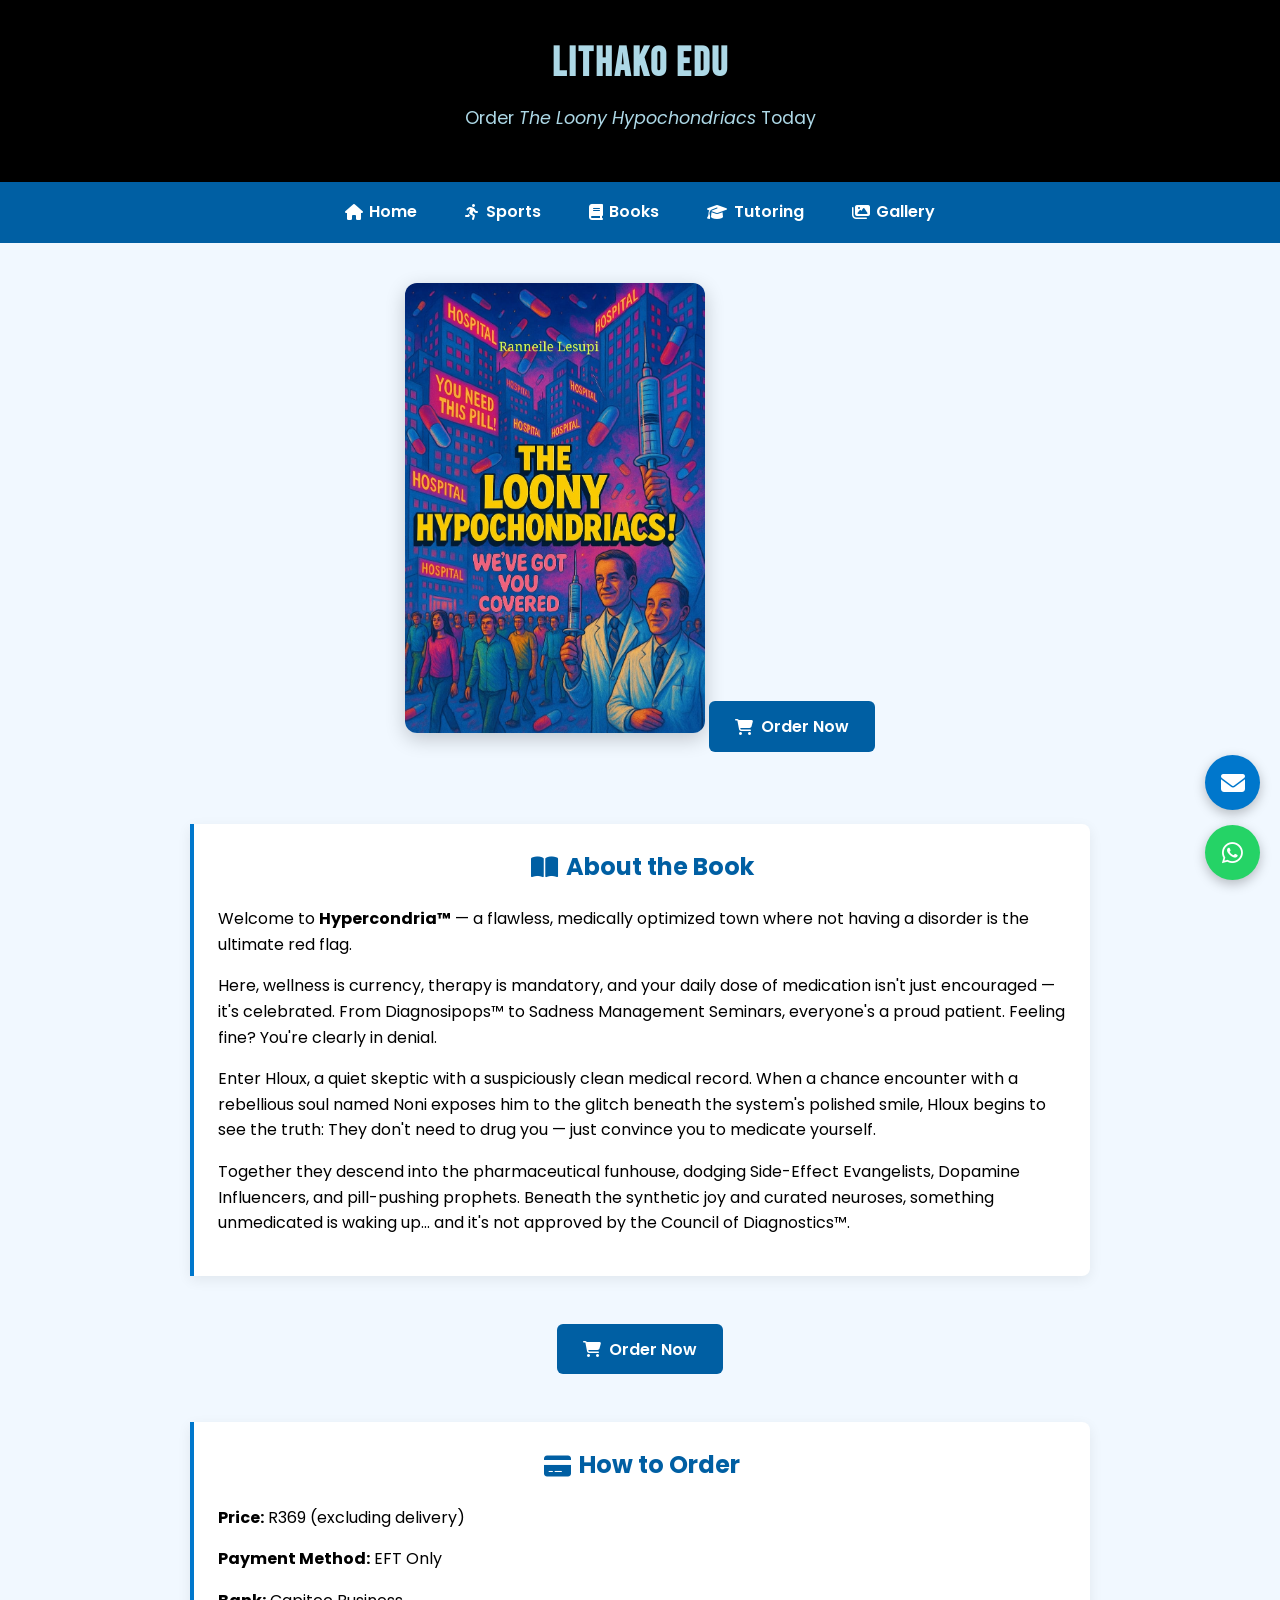
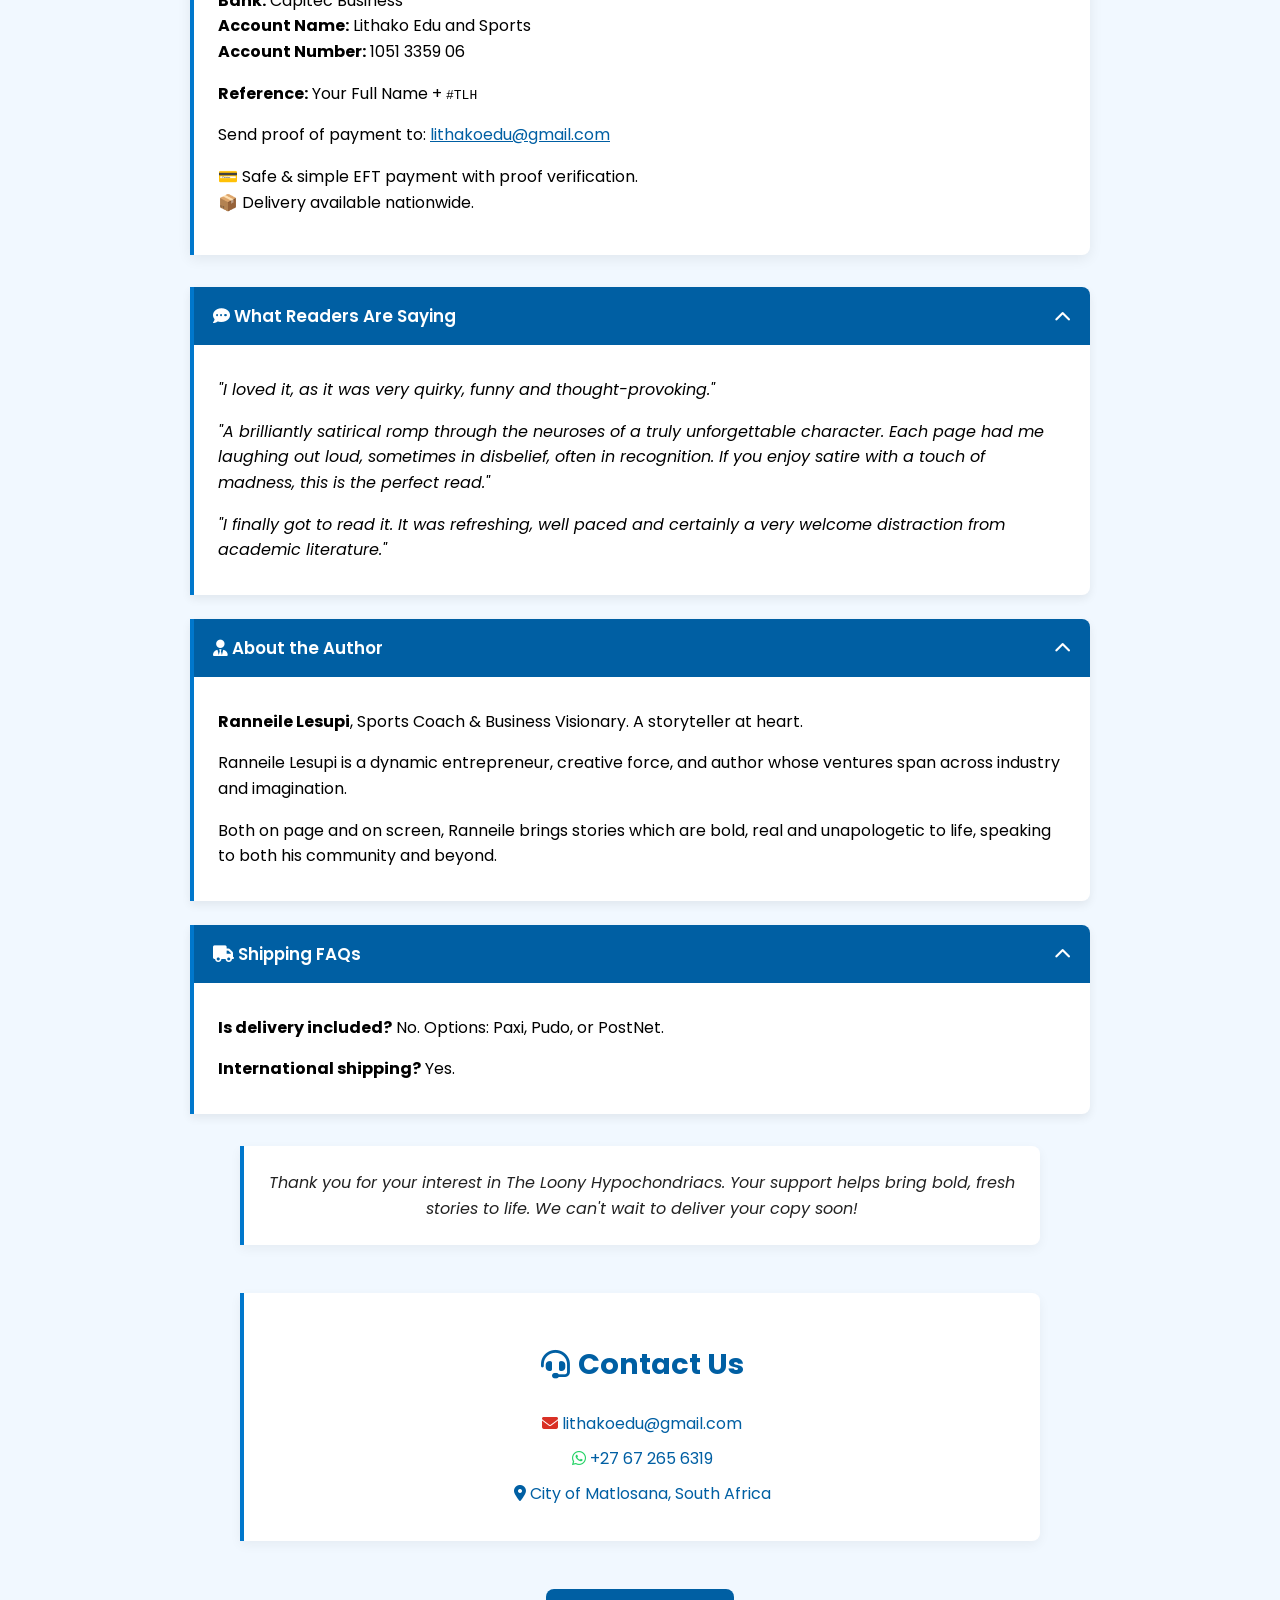
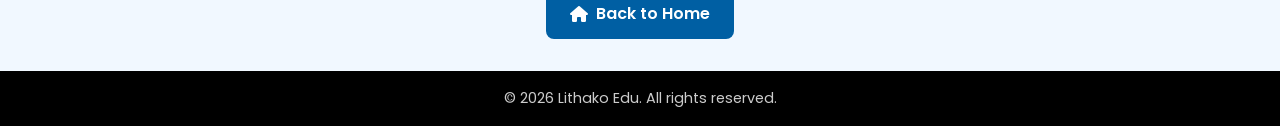
==== commit ad533ef4: "Update site from lesupi-demo: new sports & gallery pages, 9 sponsors, new photos Co-Authored-By: Cla" ====
--- a/books.html
+++ b/books.html
@@ -1,20 +1,23 @@
+
 <!DOCTYPE html>
 <html lang="en">
 <head>
   <meta charset="UTF-8" />
   <meta name="viewport" content="width=device-width, initial-scale=1.0" />
-  <title>Lithako Edu – The Loony Hypochondriacs</title>
-  <link rel="icon" type="image/x-icon" href="/favicon.ico">
+  <title>Lithako Edu | The Loony Hypochondriacs – Order Your Copy Today</title>
+  <link rel="icon" type="image/x-icon" href="/favicon.ico?v=2">
   <link rel="apple-touch-icon" href="/apple-touch-icon.png">
-
-  <!-- Fonts & Icons -->
+  <meta name="description" content="Order The Loony Hypochondriacs by Ranneile Lesupi. A brilliantly satirical novel. R369, EFT payment, nationwide delivery. Published by Lithako Edu.">
+  <meta property="og:title" content="The Loony Hypochondriacs – Lithako Edu">
+  <meta property="og:description" content="A satirical romp through a medically obsessed town. Order your copy today for R369.">
+  <meta property="og:image" content="tlh-cover.jpg">
+  <meta property="og:type" content="website">
   <link href="https://fonts.googleapis.com/css2?family=Poppins:wght@400;600;700&family=Bebas+Neue&display=swap" rel="stylesheet">
   <link rel="stylesheet" href="https://cdnjs.cloudflare.com/ajax/libs/font-awesome/6.5.0/css/all.min.css">
-
   <style>
-    html {
-      scroll-behavior: smooth;
-    }
+    *, *::before, *::after { box-sizing: border-box; }
+
+    html { scroll-behavior: smooth; }
 
     body {
       font-family: 'Poppins', sans-serif;
@@ -24,110 +27,99 @@
       line-height: 1.6;
     }
 
-    /* Header */
     header {
       background: #000;
       color: #add8e6;
       text-align: center;
       padding: 2rem 1rem;
     }
-
     header h1 {
       font-family: 'Bebas Neue', sans-serif;
       font-size: 2.5rem;
       margin: 0;
       letter-spacing: 2px;
     }
-
     header p {
       font-size: 1.1rem;
       margin-top: 0.5rem;
       color: #add8e6;
     }
 
-    /* Navbar */
     nav {
       background: #005fa3;
       display: flex;
       justify-content: center;
-      gap: 2rem;
-      padding: 1rem 0;
-    }
-
+      flex-wrap: wrap;
+      gap: 1rem 2rem;
+      padding: 0.85rem 1rem;
+    }
     nav a {
       color: white;
       text-decoration: none;
-      font-weight: bold;
-      font-size: 1.1rem;
+      font-weight: 600;
+      font-size: 1rem;
       display: flex;
       align-items: center;
       gap: 0.4rem;
-      transition: color 0.3s ease;
-    }
-
-    nav a:hover {
-      color: #aee0ff;
-    }
-
-    /* Hero */
+      padding: 0.25rem 0.5rem;
+      border-radius: 4px;
+      transition: color 0.3s ease, background 0.3s ease;
+    }
+    nav a:hover { color: #aee0ff; background: rgba(255,255,255,0.1); }
+
     .hero {
       text-align: center;
-      padding: 2rem 1rem;
-    }
-
+      padding: 2.5rem 1rem 1.5rem;
+      animation: fadeUp 0.6s ease both;
+    }
     .hero img {
       max-width: 300px;
       width: 80%;
       border-radius: 12px;
-      box-shadow: 0 4px 12px rgba(0,0,0,0.2);
+      box-shadow: 0 6px 20px rgba(0,0,0,0.2);
+    }
+
+    @keyframes fadeUp {
+      from { opacity: 0; transform: translateY(18px); }
+      to   { opacity: 1; transform: translateY(0); }
     }
 
     .cta-button {
       background: #005fa3;
       color: white;
       border: none;
-      padding: 0.8rem 1.5rem;
+      padding: 0.8rem 1.6rem;
       font-size: 1rem;
+      font-family: 'Poppins', sans-serif;
+      font-weight: 600;
       border-radius: 6px;
       cursor: pointer;
-      display: flex;
+      display: inline-flex;
       align-items: center;
       gap: 0.5rem;
       margin: 1rem auto;
-      transition: all 0.3s ease;
-    }
-
-    .cta-button:hover {
-      background: #00487d;
-      transform: scale(1.05);
-    }
-
-    .pulse {
-      animation: pulse 1.8s infinite;
-    }
-
+      transition: background 0.3s ease, transform 0.2s ease;
+    }
+    .cta-button:hover { background: #00487d; transform: scale(1.05); }
+    .cta-button:active { transform: scale(0.98); }
+
+    .pulse { animation: pulse 1.8s infinite; }
     @keyframes pulse {
-      0% { transform: scale(1); }
-      50% { transform: scale(1.05); }
+      0%   { transform: scale(1); }
+      50%  { transform: scale(1.05); }
       100% { transform: scale(1); }
     }
-
-    .highlight {
-      color: #005fa3;
-      font-weight: 600;
-    }
-
-    /* Box Sections */
+    .pulse:hover { animation: none; transform: scale(1.05); background: #00487d; }
+
     .info-box {
       max-width: 900px;
       margin: 2rem auto;
-      background: #ffffff;
+      background: #fff;
       border-left: 4px solid #0077cc;
-      border-radius: 8px;
-      box-shadow: 0 4px 12px rgba(0, 0, 0, 0.08);
+      border-radius: 0 8px 8px 0;
+      box-shadow: 0 4px 14px rgba(0,0,0,0.07);
       padding: 1.5rem;
     }
-
     .info-box h2 {
       text-align: center;
       color: #005fa3;
@@ -137,141 +129,113 @@
       align-items: center;
       gap: 0.5rem;
     }
-
-    /* Accordion Sections */
+    .info-box a { color: #005fa3; }
+
+    /* Accordion */
     .accordion {
       max-width: 900px;
       margin: 1.5rem auto;
       background: #fff;
-      border-radius: 8px;
+      border-radius: 0 8px 8px 0;
       border-left: 4px solid #0077cc;
-      box-shadow: 0 4px 10px rgba(0,0,0,0.08);
+      box-shadow: 0 4px 10px rgba(0,0,0,0.07);
       overflow: hidden;
-      transition: all 0.3s ease;
     }
 
     .accordion-header {
       background: #005fa3;
       color: white;
-      padding: 1rem;
+      padding: 1rem 1.2rem;
       cursor: pointer;
       font-weight: 600;
       display: flex;
       align-items: center;
       justify-content: space-between;
-      font-size: 1.1rem;
+      font-size: 1.05rem;
       user-select: none;
-    }
-
-    .accordion-header i.fa-chevron-down {
-      transition: transform 0.3s ease;
-    }
-
-    .accordion.open .accordion-header i.fa-chevron-down {
+      border: none;
+      width: 100%;
+      text-align: left;
+      font-family: 'Poppins', sans-serif;
+      transition: background 0.2s ease;
+    }
+    .accordion-header:hover { background: #00487d; }
+
+    .accordion-header .chevron {
+      transition: transform 0.35s ease;
+      flex-shrink: 0;
+    }
+    .accordion-header[aria-expanded="true"] .chevron {
       transform: rotate(180deg);
     }
 
     .accordion-content {
+      max-height: 0;
+      overflow: hidden;
+      transition: max-height 0.35s ease, padding 0.3s ease;
+      padding: 0 1.5rem;
+    }
+    .accordion-content.open {
+      max-height: 600px;
       padding: 1rem 1.5rem;
-      opacity: 1;
-      max-height: none;
-    }
-
-    .accordion.closed .accordion-content {
-      display: none;
-      opacity: 0;
-    }
-
-    /* Thank You Box */
+    }
+
     .thank-you {
       max-width: 800px;
       margin: 2rem auto;
       padding: 1.5rem;
-      background: #ffffff;
+      background: #fff;
       border-left: 4px solid #0077cc;
-      border-radius: 8px;
-      color: #000;
+      border-radius: 0 8px 8px 0;
       box-shadow: 0 4px 12px rgba(0,0,0,0.05);
       text-align: center;
       font-style: italic;
-    }
-
-    /* Contact Section */
+      color: #222;
+    }
+
     .contact-section {
       max-width: 800px;
       margin: 3rem auto;
-      background: #ffffff;
+      background: #fff;
       border-left: 4px solid #0077cc;
-      border-radius: 8px;
+      border-radius: 0 8px 8px 0;
       padding: 1.5rem;
       text-align: center;
-      color: #000;
       box-shadow: 0 4px 12px rgba(0,0,0,0.05);
     }
-
     .contact-section h2 {
       display: flex;
       align-items: center;
       justify-content: center;
       gap: 0.5rem;
-      font-size: 2rem;
+      font-size: 1.8rem;
       color: #005fa3;
     }
-
-    .contact-list {
-      list-style: none;
-      padding: 0;
-      margin: 0;
-    }
-
-    .contact-list li {
-      margin: 0.5rem 0;
-      font-size: 1rem;
-    }
-
-    /* Floating Buttons */
+    .contact-list { list-style: none; padding: 0; margin: 0; }
+    .contact-list li { margin: 0.6rem 0; font-size: 1rem; }
+    .contact-list a { color: #005fa3; text-decoration: none; }
+    .contact-list a:hover { text-decoration: underline; }
+
     .floating-btn {
       position: fixed;
       width: 55px;
       height: 55px;
       border-radius: 50%;
-      text-align: center;
-      font-size: 26px;
+      font-size: 24px;
       color: white;
       z-index: 1000;
-      box-shadow: 0 4px 10px rgba(0, 0, 0, 0.2);
-      transition: transform 0.3s, background 0.3s;
+      box-shadow: 0 4px 12px rgba(0,0,0,0.25);
+      transition: transform 0.25s, filter 0.25s;
       display: flex;
       align-items: center;
       justify-content: center;
-    }
-
-    .floating-btn i {
-      margin: 0;
-    }
-
-    .floating-btn:hover {
-      transform: scale(1.07);
-    }
-
-    .whatsapp-float {
-      background-color: #25D366;
-      bottom: 20px;
-      right: 20px;
-    }
-
-    .email-float {
-      background-color: #0077cc;
-      bottom: 90px;
-      right: 20px;
-    }
-
-    /* Back to Home */
-    .back-home {
-      text-align: center;
-      margin: 2rem 0;
-    }
-
+      text-decoration: none;
+    }
+    .floating-btn:hover { transform: scale(1.1); filter: brightness(1.1); }
+    .whatsapp-float { background: #25D366; bottom: 20px; right: 20px; }
+    .email-float    { background: #0077cc; bottom: 90px; right: 20px; }
+
+    .back-home { text-align: center; margin: 2rem 0; }
     .back-home .back-cta {
       background: #005fa3;
       color: white;
@@ -281,21 +245,18 @@
       cursor: pointer;
       font-size: 1rem;
       font-weight: 600;
+      font-family: 'Poppins', sans-serif;
       display: inline-flex;
       align-items: center;
-      justify-content: center;
       gap: 0.5rem;
-      transition: all 0.3s ease;
-    }
-
-    .back-home .back-cta:hover {
-      background: #00487d;
-      transform: scale(1.05);
-    }
+      transition: background 0.3s ease, transform 0.2s ease;
+    }
+    .back-home .back-cta:hover { background: #00487d; transform: scale(1.05); }
+    .back-home .back-cta:active { transform: scale(0.98); }
 
     footer {
       background: #000;
-      color: white;
+      color: #ccc;
       text-align: center;
       padding: 1rem;
       font-size: 0.9rem;
@@ -303,9 +264,10 @@
 
     @media (max-width: 700px) {
       .hero img { max-width: 220px; }
-      .info-box, .accordion, .thank-you, .contact-section { margin: 1rem; padding: 1rem; }
+      .info-box, .accordion, .thank-you, .contact-section { margin: 1rem 0.75rem; }
       .email-float { right: 14px; bottom: 84px; }
       .whatsapp-float { right: 14px; bottom: 20px; }
+      header h1 { font-size: 2rem; }
     }
   </style>
 </head>
@@ -318,31 +280,29 @@
 
   <nav>
     <a href="index.html"><i class="fas fa-home"></i> Home</a>
+    <a href="sports.html"><i class="fas fa-running"></i> Sports</a>
     <a href="books.html"><i class="fas fa-book"></i> Books</a>
     <a href="tutoring.html"><i class="fas fa-graduation-cap"></i> Tutoring</a>
+    <a href="gallery.html"><i class="fas fa-images"></i> Gallery</a>
   </nav>
 
   <section class="hero">
     <img src="tlh-cover.jpg" alt="The Loony Hypochondriacs Book Cover">
-    <button class="cta-button pulse" onclick="document.getElementById('order').scrollIntoView({ behavior: 'smooth' });" aria-label="Order Now">
+    <button class="cta-button pulse" onclick="document.getElementById('order').scrollIntoView({behavior:'smooth'});" aria-label="Order Now">
       <i class="fas fa-shopping-cart" aria-hidden="true"></i> Order Now
     </button>
   </section>
 
   <section class="info-box">
     <h2><i class="fas fa-book-open"></i> About the Book</h2>
-
     <p>Welcome to <strong>Hypercondria™</strong> — a flawless, medically optimized town where not having a disorder is the ultimate red flag.</p>
-
     <p>Here, wellness is currency, therapy is mandatory, and your daily dose of medication isn't just encouraged — it's celebrated. From Diagnosipops™ to Sadness Management Seminars, everyone's a proud patient. Feeling fine? You're clearly in denial.</p>
-
     <p>Enter Hloux, a quiet skeptic with a suspiciously clean medical record. When a chance encounter with a rebellious soul named Noni exposes him to the glitch beneath the system's polished smile, Hloux begins to see the truth: They don't need to drug you — just convince you to medicate yourself.</p>
-
     <p>Together they descend into the pharmaceutical funhouse, dodging Side-Effect Evangelists, Dopamine Influencers, and pill-pushing prophets. Beneath the synthetic joy and curated neuroses, something unmedicated is waking up... and it's not approved by the Council of Diagnostics™.</p>
   </section>
 
   <div style="text-align:center;">
-    <button class="cta-button pulse" onclick="document.getElementById('order').scrollIntoView({ behavior: 'smooth' });" aria-label="Order Now (second)">
+    <button class="cta-button pulse" onclick="document.getElementById('order').scrollIntoView({behavior:'smooth'});" aria-label="Order Now">
       <i class="fas fa-shopping-cart" aria-hidden="true"></i> Order Now
     </button>
   </div>
@@ -356,41 +316,42 @@
        <strong>Account Number:</strong> 1051 3359 06</p>
     <p><strong>Reference:</strong> Your Full Name + <code>#TLH</code></p>
     <p>Send proof of payment to: <a href="mailto:lithakoedu@gmail.com">lithakoedu@gmail.com</a></p>
-    <p>💳 Safe & simple EFT payment with proof verification.<br>📦 Delivery available nationwide.</p>
+    <p>💳 Safe &amp; simple EFT payment with proof verification.<br>📦 Delivery available nationwide.</p>
   </section>
 
-  <!-- What Readers Are Saying -->
-  <div class="accordion open" aria-expanded="true">
-    <div class="accordion-header">
+  <!-- Readers accordion -->
+  <div class="accordion">
+    <button class="accordion-header" aria-expanded="true" aria-controls="readers-content" id="readers-btn">
       <span><i class="fas fa-comment-dots" aria-hidden="true"></i> What Readers Are Saying</span>
-      <i class="fas fa-chevron-down" aria-hidden="true"></i>
-    </div>
-    <div class="accordion-content">
+      <i class="fas fa-chevron-down chevron" aria-hidden="true"></i>
+    </button>
+    <div class="accordion-content open" id="readers-content" role="region" aria-labelledby="readers-btn">
       <p><em>"I loved it, as it was very quirky, funny and thought-provoking."</em></p>
       <p><em>"A brilliantly satirical romp through the neuroses of a truly unforgettable character. Each page had me laughing out loud, sometimes in disbelief, often in recognition. If you enjoy satire with a touch of madness, this is the perfect read."</em></p>
       <p><em>"I finally got to read it. It was refreshing, well paced and certainly a very welcome distraction from academic literature."</em></p>
     </div>
   </div>
 
-  <!-- Updated About the Author -->
-  <div class="accordion open" aria-expanded="true">
-    <div class="accordion-header">
+  <!-- Author accordion -->
+  <div class="accordion">
+    <button class="accordion-header" aria-expanded="true" aria-controls="author-content" id="author-btn">
       <span><i class="fas fa-user-tie" aria-hidden="true"></i> About the Author</span>
-      <i class="fas fa-chevron-down" aria-hidden="true"></i>
-    </div>
-    <div class="accordion-content">
-      <p><strong>Ranneile Lesupi</strong>, Sports Coach & Business Visionary. A storyteller at heart.</p>
+      <i class="fas fa-chevron-down chevron" aria-hidden="true"></i>
+    </button>
+    <div class="accordion-content open" id="author-content" role="region" aria-labelledby="author-btn">
+      <p><strong>Ranneile Lesupi</strong>, Sports Coach &amp; Business Visionary. A storyteller at heart.</p>
       <p>Ranneile Lesupi is a dynamic entrepreneur, creative force, and author whose ventures span across industry and imagination.</p>
       <p>Both on page and on screen, Ranneile brings stories which are bold, real and unapologetic to life, speaking to both his community and beyond.</p>
     </div>
   </div>
 
-  <div class="accordion open" aria-expanded="true">
-    <div class="accordion-header">
+  <!-- Shipping accordion -->
+  <div class="accordion">
+    <button class="accordion-header" aria-expanded="true" aria-controls="shipping-content" id="shipping-btn">
       <span><i class="fas fa-truck" aria-hidden="true"></i> Shipping FAQs</span>
-      <i class="fas fa-chevron-down" aria-hidden="true"></i>
-    </div>
-    <div class="accordion-content">
+      <i class="fas fa-chevron-down chevron" aria-hidden="true"></i>
+    </button>
+    <div class="accordion-content open" id="shipping-content" role="region" aria-labelledby="shipping-btn">
       <p><strong>Is delivery included?</strong> No. Options: Paxi, Pudo, or PostNet.</p>
       <p><strong>International shipping?</strong> Yes.</p>
     </div>
@@ -409,12 +370,10 @@
     </ul>
   </section>
 
-  <!-- Floating Buttons -->
-  <a href="https://wa.me/27672656319" class="floating-btn whatsapp-float" target="_blank" rel="noopener" title="Chat with us on WhatsApp">
+  <a href="https://wa.me/27672656319" class="floating-btn whatsapp-float" target="_blank" rel="noopener" title="Chat on WhatsApp" aria-label="Chat on WhatsApp">
     <i class="fab fa-whatsapp" aria-hidden="true"></i>
   </a>
-
-  <a href="mailto:lithakoedu@gmail.com" class="floating-btn email-float" title="Send us an email">
+  <a href="mailto:lithakoedu@gmail.com" class="floating-btn email-float" title="Send an email" aria-label="Send an email">
     <i class="fas fa-envelope" aria-hidden="true"></i>
   </a>
 
@@ -429,16 +388,12 @@
   </footer>
 
   <script>
-    // Accordion behavior — keep accordions open by default (they have class "open")
-    // Clicking header toggles closed/open.
-    const accordions = document.querySelectorAll('.accordion');
-    accordions.forEach(acc => {
-      const header = acc.querySelector('.accordion-header');
-      header.addEventListener('click', () => {
-        acc.classList.toggle('closed');
-        // ensure aria-expanded reflects state
-        const expanded = !acc.classList.contains('closed');
-        acc.setAttribute('aria-expanded', expanded ? 'true' : 'false');
+    document.querySelectorAll('.accordion-header').forEach(btn => {
+      btn.addEventListener('click', () => {
+        const expanded = btn.getAttribute('aria-expanded') === 'true';
+        btn.setAttribute('aria-expanded', !expanded);
+        const content = document.getElementById(btn.getAttribute('aria-controls'));
+        content.classList.toggle('open', !expanded);
       });
     });
   </script>
